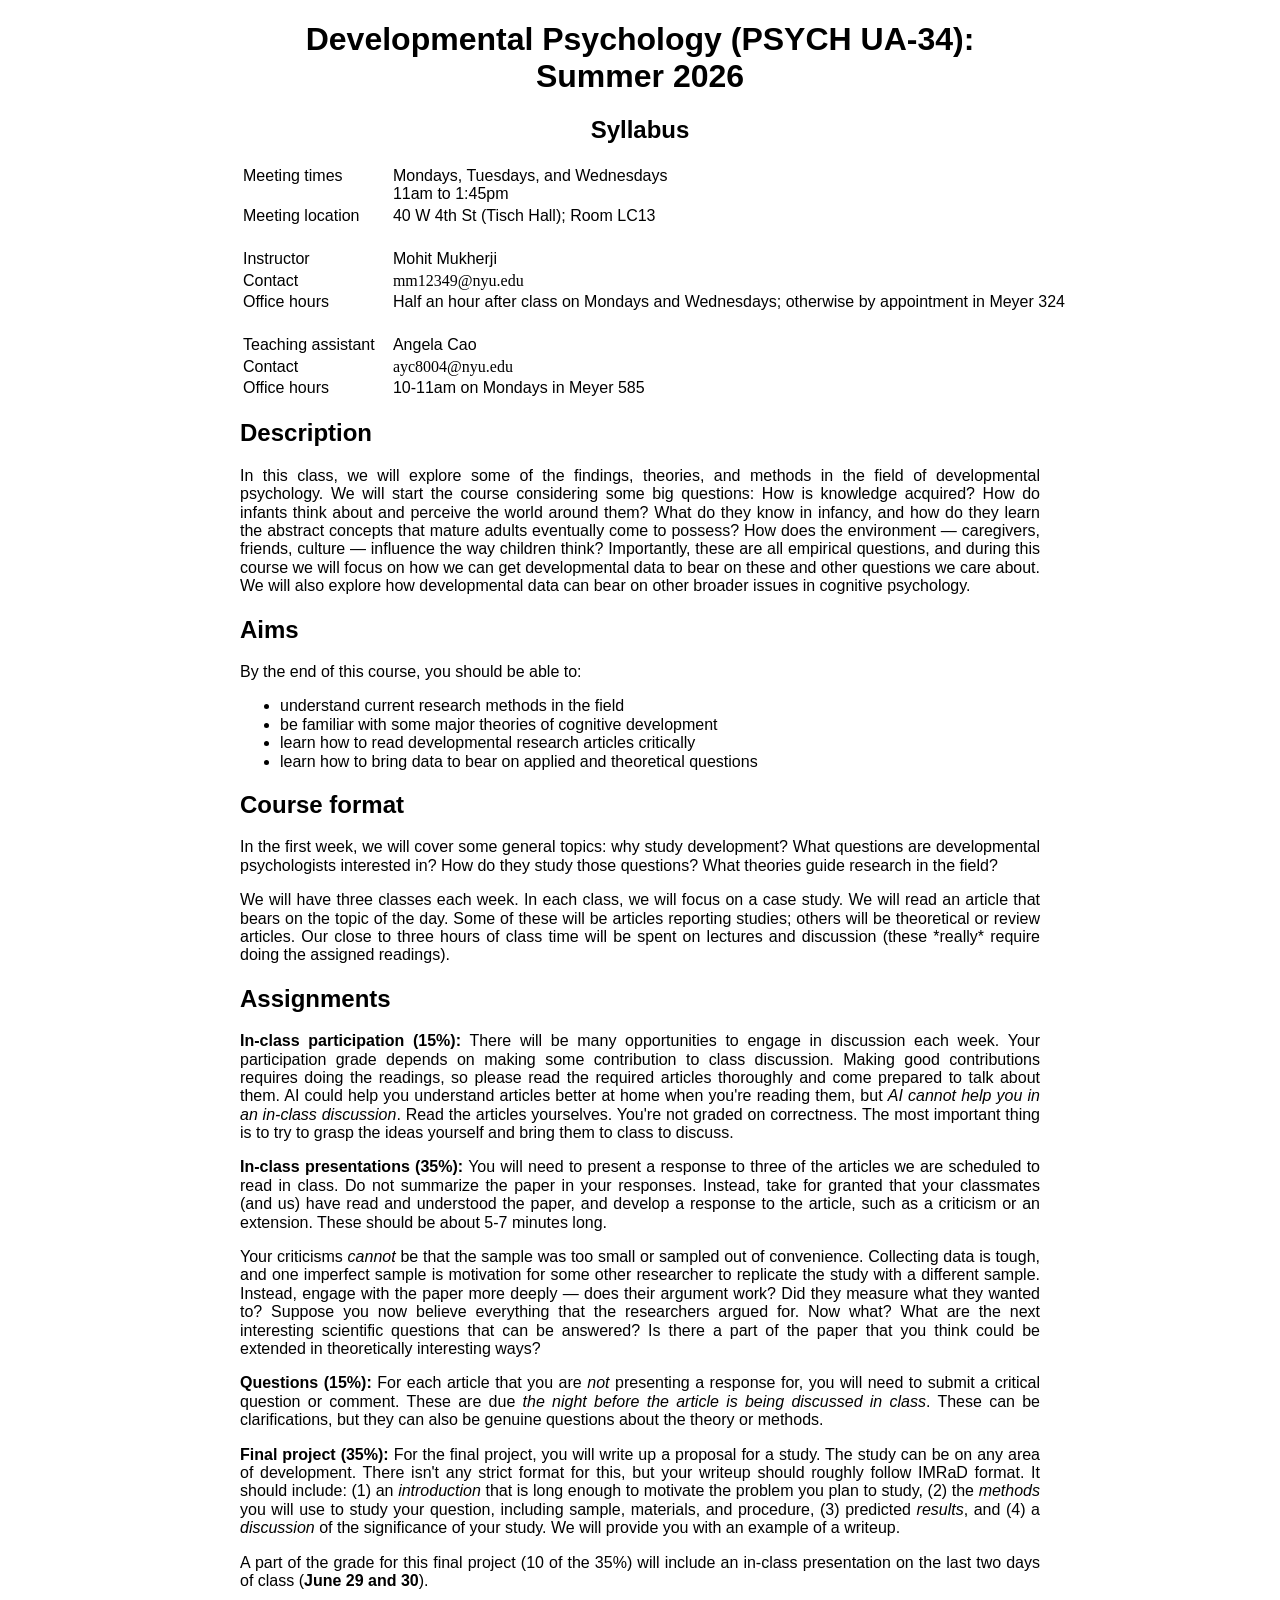
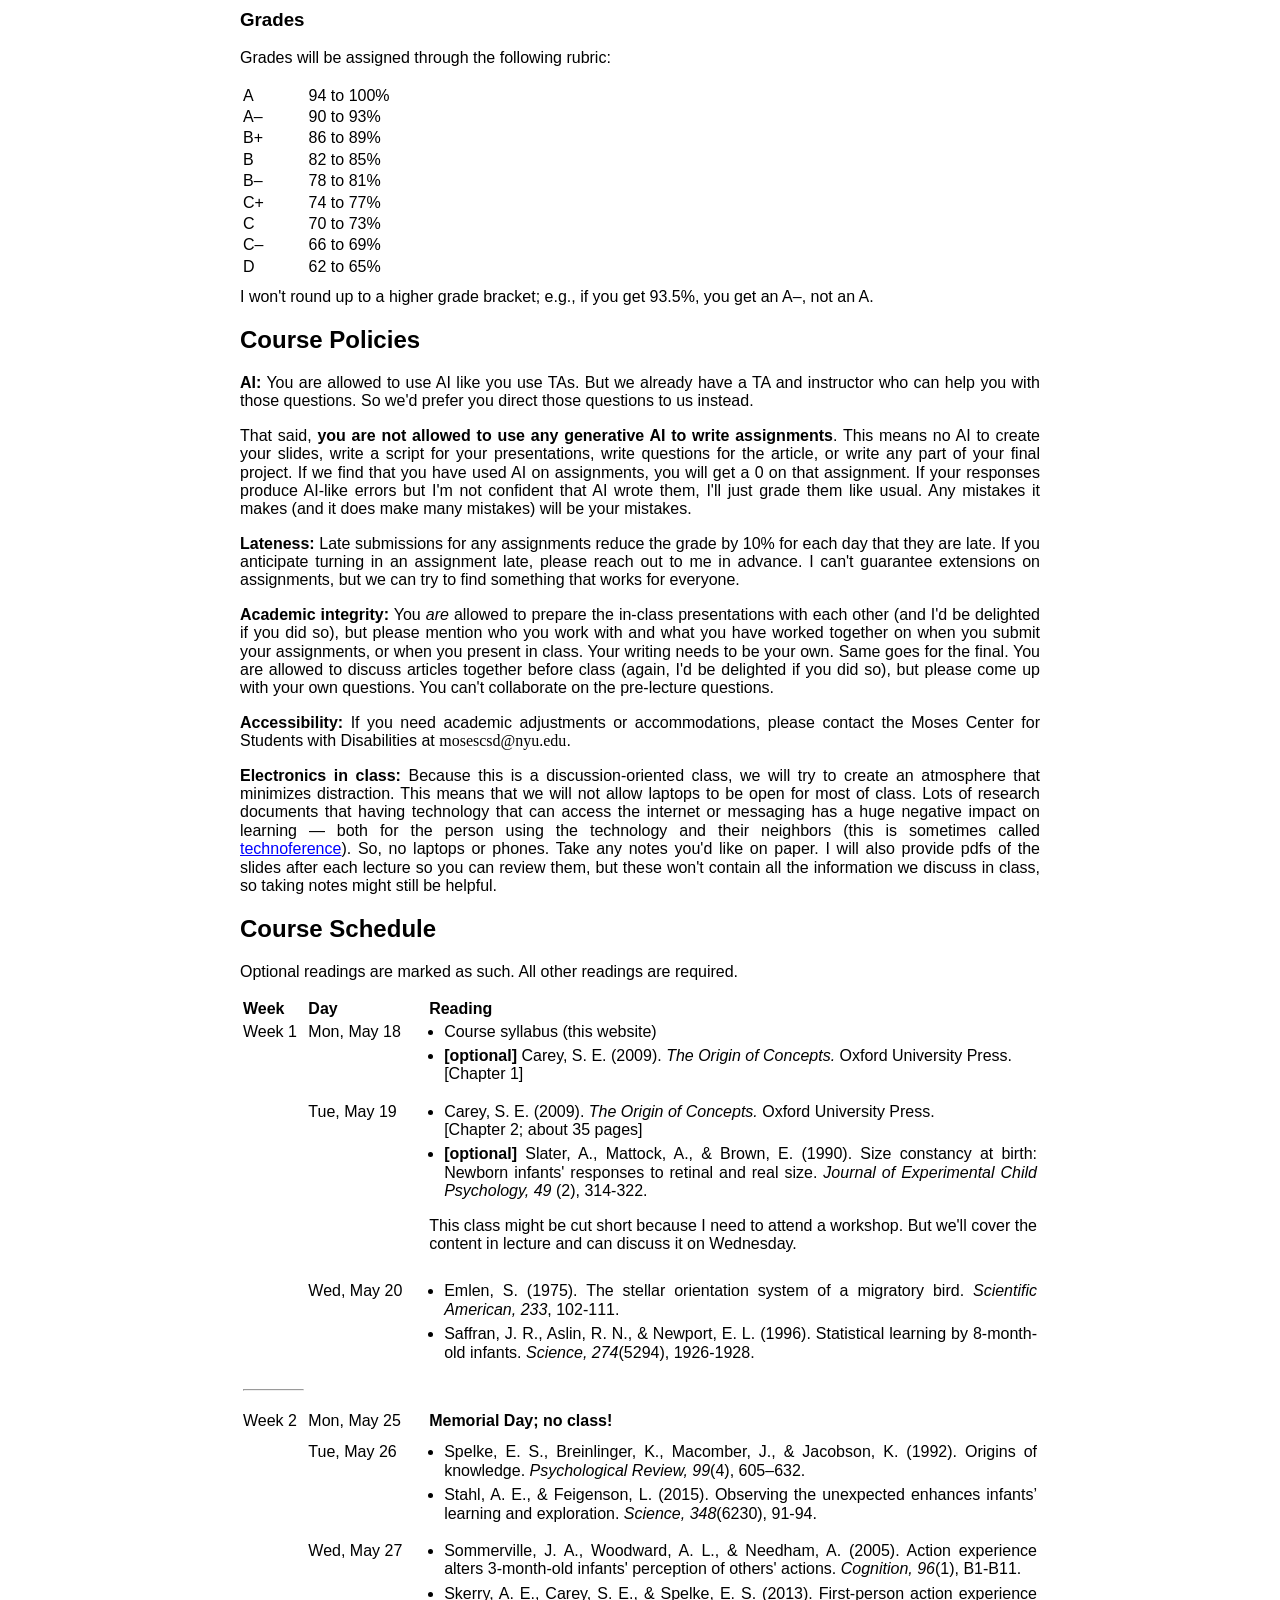
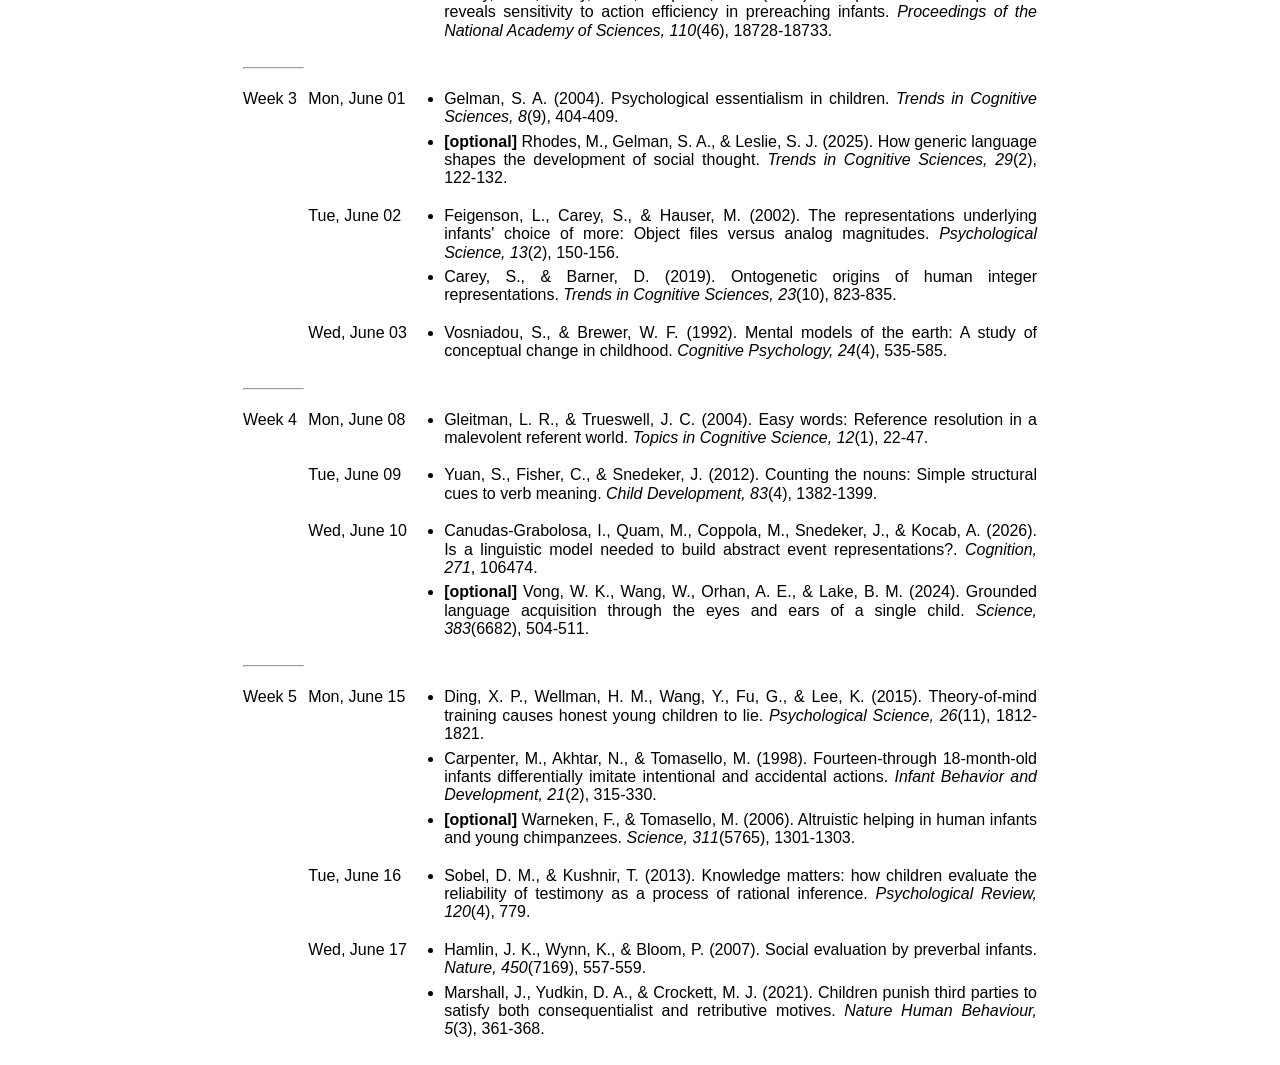
==== index.html @ feced5ad "updated schedule" ====
<!DOCTYPE html>

<html>

<head>
	<meta charset="utf-8">
	<meta name="viewport" content="width=device width, initial-scale=1.0">
    <title>Dev Psych, Summer 2026</title>
    <!-- <meta name="viewport" content="width=device-width, initial-scale=1"> -->
    <link rel="stylesheet" href="site.css">
</head>


<body>

  
  
  <div class="container">

    <h1 align="center">Developmental Psychology (PSYCH UA-34):<br>Summer 2026</h1>
    <h2 align="center">Syllabus</h2>


     <table class="table-tight" width="900px">
      <tbody>
	<tr>
	  <td>Meeting times</td>
	  <td>Mondays, Tuesdays, and Wednesdays<br>11am to 1:45pm
	</tr>
	<tr>
	  <td>Meeting location</td>
	  <td>40 W 4th St (Tisch Hall); Room LC13</td>
	</tr>
	<tr class = "blank_row">
		<td colspan="2"></td> 
	</tr>
	<tr>
	  <td>Instructor</td>
	  <td>Mohit Mukherji</td>
	</tr>
	<tr>
	  <td>Contact</td>
	  <td><code>mm12349@nyu.edu</code></td>
	</tr>
	<tr>
	  <td>Office hours</td>
	  <td>Half an hour after class on Mondays and Wednesdays; otherwise by appointment in Meyer 324</td>
	</tr>
	<tr class = "blank_row">
		<td colspan="2"></td> 
	</tr>
	<tr>
	  <td>Teaching assistant</td>
	  <td>Angela Cao</td> <!-- XX -->
	</tr>
	<tr>
	  <td>Contact</td>
	  <td><code>ayc8004@nyu.edu</code></td> <!-- XX -->
	</tr>
	<tr>
	  <td>Office hours</td>
	  <td>10-11am on Mondays in Meyer 585</td>
	</tr>
      </tbody>
    </table>

    <h2>Description</h2>
    <p>
      In this class, we will explore some of the findings, theories, 
	  and methods in the field of developmental psychology.
      We will start the course considering some big questions: 
      How is knowledge acquired?
      How do infants think about and perceive the world around them?
      What do they know in infancy, and how do they learn the abstract concepts that
      mature adults eventually come to possess?
      How does the environment — caregivers, friends, culture — influence the way children think?
      Importantly, these are all empirical questions, and during this course
      we will focus on how we can get developmental data to bear on these and other questions we care about.
      We will also explore how developmental data can bear on other broader issues in cognitive psychology.
    </p>

    <h2>Aims</h2>
    By the end of this course, you should be able to:
    <ul class="padded-list">
      <li>understand current research methods in the field</li>
      <li>be familiar with some major theories of cognitive development</li>
      <li>learn how to read developmental research articles critically</li>
      <li>learn how to bring data to bear on applied and theoretical questions</li>
    </ul>


    <h2>Course format</h2>
    <p>
      In the first week, we will cover some general topics: why study development?
      What questions are developmental psychologists interested in?
      How do they study those questions?
      What theories guide research in the field?
    </p>
    <p>
      We will have three classes each week.
      In each class, we will focus on a case study.
      We will read an article that bears on the topic of the day.
      Some of these will be articles reporting studies; others will be theoretical or review articles.
      Our close to three hours of class time will be spent on lectures and discussion
      (these *really* require doing the assigned readings).
    </p>


    <h2>Assignments</h2>
    <p>
      <b>In-class participation (15%):</b>
      There will be many opportunities to engage in discussion each week.
      Your participation grade depends on making some contribution to class discussion.
      Making good contributions requires doing the readings, so please read the required articles 
	  thoroughly and come prepared to talk about them.
	  AI could help you understand articles better at home when you're reading them, but
      <i>AI cannot help you in an in-class discussion</i>.
      Read the articles yourselves.
      You're not graded on correctness.
      The most important thing is to try to grasp the ideas yourself and bring them to class to discuss.
    </p>

    <p>
      <b>In-class presentations (35%):</b>
      You will need to present a response to three of the articles we are scheduled to read in class.
      Do not summarize the paper in your responses.
	  Instead, take for granted that your classmates (and us) have read and understood the paper,
	  and develop a response to the article, such as a criticism or an extension.
      These should be about 5-7 minutes long. 
    </p>

    <p>
      Your criticisms <i>cannot</i> be that the sample was too small or sampled out of convenience.
      Collecting data is tough, and one imperfect sample is motivation for some other researcher to
      replicate the study with a different sample.
      Instead, engage with the paper more deeply — does their argument work?
      Did they measure what they wanted to?
      Suppose you now believe everything that the researchers argued for.
      Now what?
      What are the next interesting scientific questions that can be answered?
      Is there a part of the paper that you think could be extended in theoretically interesting ways?
    </p>
    <!-- <p>
        A link to a grading rubric for in-class presentations is <a href="./pages/response_rubric.html">here</a>.
    </p> -->

    <p>
      <b>Questions (15%):</b>
      For each article that you are <i>not</i> presenting a response for,
      you will need to submit a critical question or comment.
      These are due <i>the night before the article is being discussed in class</i>.
      These can be clarifications, but they can also be genuine questions about the
      theory or methods.  
    </p>

    <p>
      <b>Final project (35%):</b>
      For the final project, you will write up a proposal for a study.
      The study can be on any area of development.
      There isn't any strict format for this, but your writeup should roughly follow IMRaD format.
      It should include: (1) an <i>introduction</i> that is long enough to motivate the problem 
	  you plan to study, (2) the <i>methods</i> you will use to study your question, including sample,
	  materials, and procedure, (3) predicted <i>results</i>, and (4) a <i>discussion</i> of the 
	  significance of your study. We will provide you with an example of a writeup.
    </p>

    <p>
      A part of the grade for this final project (10 of the 35%) will include 
	  an in-class presentation on the last two days of class (<b>June 29 and 30</b>).
    </p>
    
    

    <h3>Grades</h3>
    <p>
      Grades will be assigned through the following rubric:
    </p>

    <table class="table-tight" width="300px">
      <tr>
	<td>A</td>
	<td>94 to 100%</td>
      </tr>
      <tr>
	<td>A–</td>
	<td>90 to 93%</td>
      </tr>
      <tr>
	<td>B+</td>
	<td>86 to 89%</td>
      </tr>
      <tr>
	<td>B</td>
	<td>82 to 85%</td>
      </tr>
      <tr>
	<td>B–</td>
	<td>78 to 81%</td>
      </tr>
      <tr>
	<td>C+</td>
	<td>74 to 77%</td>
      </tr>
      <tr>
	<td>C</td>
	<td>70 to 73%</td>
      </tr>
      <tr>
	<td>C–</td>
	<td>66 to 69%</td>
      </tr>
	  <tr>
		  <td>D</td>
		  <td>62 to 65%</td>
	  </tr>
    </table>

    <p>
      I won't round up to a higher grade bracket;
	  e.g., if you get 93.5%, you get an A–, not an A.
    </p>


    <h2>Course Policies</h2>

    <p>
      <b>AI:</b>
	  You are allowed to use AI like you use TAs.
	  But we already have a TA and instructor who can help you with those questions. 
	  So we'd prefer you direct those questions to us instead.
    </p>
    </p>
	  That said, <b>you are not allowed to use any generative AI to write assignments</b>.
	  This means no AI to create your slides, write a script for your presentations,
	  write questions for the article, or write any part of your final project.
      If we find that you have used AI on assignments, you will get a 0 on that assignment.
      If your responses produce AI-like errors but I'm not confident that AI wrote them, 
	  I'll just grade them like usual.
      Any mistakes it makes (and it does make many mistakes) will be your mistakes.
    </p>

	<p>
      <b>Lateness:</b>
      Late submissions for any assignments reduce the grade by 10% for each day that they are late.
      If you anticipate turning in an assignment late, please reach out to me in advance.
      I can't guarantee extensions on assignments,
      but we can try to find something that works for everyone.
    </p>

    <p>
      <b>Academic integrity:</b>
      You <i>are</i> allowed to prepare the in-class presentations with each other 
	  (and I'd be delighted if you did so), but please mention who you work with 
	  and what you have worked together on when you submit your assignments, 
	  or when you present in class.
      Your writing needs to be your own. 
	  Same goes for the final.
      You are allowed to discuss articles together before class 
	  (again, I'd be delighted if you did so), but please come up with your own questions.
      You can't collaborate on the pre-lecture questions.
    </p>

    <p>
      <b>Accessibility:</b>
      If you need academic adjustments or accommodations, 
	  please contact the Moses Center for Students with Disabilities at <code>mosescsd@nyu.edu</code>.
    </p>     

    <p>
    <b>Electronics in class:</b>
    <!-- XX: change -->
    Because this is a discussion-oriented class, we will try to create an 
	atmosphere that minimizes distraction.
    This means that we will not allow laptops to be open for most of class.
    Lots of research documents that having technology that can access the internet or 
	messaging has a huge negative impact on learning — both for the person using the technology
	and their neighbors 
	(this is sometimes called <a href="./pages/technoference.html">technoference</a>).
    So, no laptops or phones.
    Take any notes you'd like on paper.
    I will also provide pdfs of the slides after each lecture so you can review them, 
	but these won't contain all the information we discuss in class,
	so taking notes might still be helpful.
    </p>
   


	<h2>Course Schedule</h2>    

    <p>
    Optional readings are marked as such.
    All other readings are required.
    </p>

    <table class="table-padded" width="100%">
        <tr>
            <th width="8%">
                Week
            </th>
            <th width="15%">
                Day
            </th>
            <th>
                Reading
            </th>
        </tr>

        <!-- <tr> -->
        <!--     <td><hr></td> -->
        <!-- </tr> -->

        <tr>
            <td>
                Week 1
            </td>
            <td>
                Mon, May 18
            </td>
            <td>
            <ul>
                <li>
                    Course syllabus (this website)
                </li>
                <li>
                    <b>[optional]</b> Carey, S. E. (2009).
                    <i>The Origin of Concepts.</i>
                    Oxford University Press.<br>
                    [Chapter 1]
                </li>
            </ul>
            </td>
        </tr>

        <!--  Tue May 19 --> 
        <tr>
            <td>
            </td>
            <td>
                Tue, May 19
            </td>
            <td>
                <ul>
                    <li>
                        Carey, S. E. (2009).
                        <i>The Origin of Concepts.</i>
                        Oxford University Press.<br>
                        [Chapter 2; about 35 pages] 
                    </li>
                    <li>
                        <b>[optional]</b> Slater, A., Mattock, A., &amp; Brown, E. (1990).
                        Size constancy at birth: Newborn infants' responses to
                        retinal and real size.
                        <i>Journal of Experimental Child Psychology, 49</i>
                        (2), 314-322.
                    </li>
                </ul>

                <p>
                This class might be cut short because I need
                to attend a workshop. But we'll cover the content
                in lecture and can discuss it on Wednesday.
                </p>

            </td>
        </tr>

        <!-- Wed May 20 -->
        <tr>
            <td>
            </td>
            <td>
                Wed, May 20
            </td>
            <td>
                <ul>
                    <li>
                        Emlen, S. (1975). 
			            The stellar orientation system of a migratory bird. 
			            <i>Scientific American, 233</i>, 102-111.
                    </li>
                    <li>
                        Saffran, J. R., Aslin, R. N., &amp; Newport, E. L. (1996). 
			            Statistical learning by 8-month-old infants. 
			            <i>Science, 274</i>(5294), 1926-1928.
                    </li>
                </ul>
            </td>
        </tr>

        <tr>
            <td><hr></td>
        </tr>

        <!-- Week 2 -->
        <!-- Mon May 25-->
        <tr>
            <td>
                Week 2
            </td>
            <td>
                Mon, May 25
            </td>
            <td>
                <b>Memorial Day; no class!</b>
            </td>
        </tr>

        <!-- Tue May 26-->
        <tr>
            <td>
            </td>
            <td>
                Tue, May 26
            </td>
            <td>
                <ul>
                    <li>
                        Spelke, E. S., Breinlinger, K., Macomber, J., &amp; Jacobson, K. (1992). 
                        Origins of knowledge. 
                        <i>Psychological Review, 99</i>(4), 605–632.
                    </li>
                    <li>
		            	Stahl, A. E., &amp; Feigenson, L. (2015). 
		            	Observing the unexpected enhances infants’ learning and exploration.
		            	<i>Science, 348</i>(6230), 91-94.
                    </li>
                </ul>
            </td>
        </tr>

        <!-- Wed May 27-->
        <tr>
            <td>
            </td>
            <td>
                Wed, May 27
            </td>
            <td>
                <ul>
                    <li>
                        Sommerville, J. A., Woodward, A. L., &amp; Needham, A. (2005). 
			            Action experience alters 3-month-old infants' perception 
                        of others' actions.
			            <i>Cognition, 96</i>(1), B1-B11.
                    </li>
                    <li>
                        Skerry, A. E., Carey, S. E., &amp; Spelke, E. S. (2013). 
			            First-person action experience reveals sensitivity to action efficiency
                        in prereaching infants.
			            <i>Proceedings of the National Academy of Sciences, 110</i>(46), 
                        18728-18733.
                    </li>
                </ul>
            </td>
        </tr>

        <tr>
            <td><hr></td>
        </tr>

        <!--  Week 3 -->
        <!-- Mon Jun 01 -->
        <tr>
            <td>
                Week 3
            </td>
            <td>
                Mon, June 01
            </td>
            <td>
                <ul>
                    <li>Gelman, S. A. (2004). 
                Psychological essentialism in children.
                <i>Trends in Cognitive Sciences, 8</i>(9), 404-409.</li>
                    <li> 
                        <b>[optional]</b> Rhodes, M., Gelman, S. A., &amp; Leslie, S. J. (2025).
                        How generic language shapes the development of social thought.
                        <i>Trends in Cognitive Sciences, 29</i>(2), 122-132.
                    </li>
                </ul>

            </td>
        </tr>

        <!-- Tue Jun 02 -->
        <tr>
            <td></td>
            <td>
                Tue, June 02
            </td>
            <td>
                <ul>
                    <li>
                        Feigenson, L., Carey, S., &amp; Hauser, M. (2002). 
                        The representations underlying infants' choice of more: 
                        Object files versus analog magnitudes.
                        <i>Psychological Science, 13</i>(2), 150-156.
                    </li>
                    <li>
                        Carey, S., &amp; Barner, D. (2019).
                        Ontogenetic origins of human integer representations.
                        <i>Trends in Cognitive Sciences, 23</i>(10), 823-835.
                    </li>
                </ul>
            </td>
        </tr>
        
        <!-- Wed Jun 03 -->
        <tr>
            <td></td>
            <td>
                Wed, June 03
            </td>
            <td>
                <ul>
                    <li>
                        Vosniadou, S., &amp; Brewer, W. F. (1992).
                        Mental models of the earth: A study of conceptual change in childhood.
                        <i>Cognitive Psychology, 24</i>(4), 535-585.
                    </li>
                </ul>
            </td>

        </tr>

        <tr>
            <td><hr></td>
        </tr>
         <!--  Week 4 -->
        <!-- Mon Jun 08 -->
        <tr>
            <td>
                Week 4
            </td>
            <td>
                Mon, June 08
            </td>
            <td>
                <ul>
                    <li>Gleitman, L. R., & Trueswell, J. C. (2004). 
                Easy words: Reference resolution in a malevolent referent world.
                <!-- 12(1), 22-47. -->
                <i>Topics in Cognitive Science, 12</i>(1), 22-47.</li>
                </ul>

            </td>
        </tr>

        <!-- Tue Jun 09 -->
        <tr>
            <td></td>
            <td>
                Tue, June 09
            </td>
            <td>
                <ul>
                    <li>
                        Yuan, S., Fisher, C., & Snedeker, J. (2012). 
                        Counting the nouns: Simple structural cues to verb meaning. 
                        <i>Child Development, 83</i>(4), 1382-1399.
                    </li>
                </ul>
            </td>
        </tr>
        
        <!-- Wed Jun 10 -->
        <tr>
            <td></td>
            <td>
                Wed, June 10
            </td>
            <td>
                <ul>
                    <li>
                        Canudas-Grabolosa, I., Quam, M., Coppola, M., Snedeker, J., & Kocab, A. (2026). 
                        Is a linguistic model needed to build abstract event representations?. 
                        <i>Cognition, 271</i>, 106474.
                    </li>
                    <li>
                        <b>[optional]</b> Vong, W. K., Wang, W., Orhan, A. E., & Lake, B. M. (2024). 
                        Grounded language acquisition through the eyes and ears of a single child. 
                        <i>Science, 383</i>(6682), 504-511.
                    </li>
                </ul>
            </td>

        </tr>

        <tr>
            <td><hr></td>
        </tr>
         <!--  Week 5 -->
        <!-- Mon Jun 15 -->
        <tr>
            <td>
                Week 5
            </td>
            <td>
                Mon, June 15
            </td>
            <td>
                <ul>
                    <li>
                        Ding, X. P., Wellman, H. M., Wang, Y., Fu, G., & Lee, K. (2015). 
                        Theory-of-mind training causes honest young children to lie. 
                        <i>Psychological Science, 26</i>(11), 1812-1821.
                    </li>
                    <li>
                        Carpenter, M., Akhtar, N., & Tomasello, M. (1998). 
                        Fourteen-through 18-month-old infants differentially imitate intentional and accidental actions. 
                        <i>Infant Behavior and Development, 21</i>(2), 315-330.
                    </li>
                    <li>
                        <b>[optional]</b> Warneken, F., & Tomasello, M. (2006). 
                        Altruistic helping in human infants and young chimpanzees. 
                        <i>Science, 311</i>(5765), 1301-1303.
                    </li>
                </ul>

            </td>
        </tr>

        <!-- Tue Jun 16 -->
        <tr>
            <td></td>
            <td>
                Tue, June 16
            </td>
            <td>
                <ul>
                    <li>
                        Sobel, D. M., & Kushnir, T. (2013).
                        Knowledge matters: how children evaluate the reliability of testimony as a process of rational inference. 
                        <i>Psychological Review, 120</i>(4), 779.
                    </li>
                    <!-- <li>
                        Hermann et al. 2007 
                    </li> -->
                </ul>
            </td>
        </tr>
        
        <!-- Wed Jun 17 -->
        <tr>
            <td></td>
            <td>
                Wed, June 17
            </td>
            <td>
                <ul>
                    <li>
                        Hamlin, J. K., Wynn, K., & Bloom, P. (2007). 
                        Social evaluation by preverbal infants. 
                        <i>Nature, 450</i>(7169), 557-559.
                    </li>
                    <li>
                        Marshall, J., Yudkin, D. A., & Crockett, M. J. (2021). 
                        Children punish third parties to satisfy both consequentialist and retributive motives. 
                        <i>Nature Human Behaviour, 5</i>(3), 361-368.
                    </li>
                </ul>
            </td>

        </tr>


    </table>

  </div>

</body>

</html>
---- site.css ----
p {
    margin-top: 10px;
    margin-bottom: 16px;
}

a {
    color: blue;
    visited: blue
}


h1, h2, h3, h4 {
  color: black;
}


.container {
	align: center;
	width: 800px;
	margin: 0 auto;
	font-family:Helvetica, sans-serif;
	font-size: 12pt;
	line-height: 1.15;
	text-align: justify
}


code {
    /* font-size: 14px; */
    font-family: Menlo; Cascadia Code
	       
}


.blank_row {
    height: 20px !important; 
    background-color: #FFFFFF;
}

.table-padded td {
	vertical-align: top;
    padding-bottom: 10px
}

.table-tight td{
    vertical-align: top;
    padding-bottom: 0px
}

ul {
    margin: 0px;
    padding-left: 15px;
}

li {
    padding-bottom: 6px;
}
.padded-list {
    margin-top: 16px;
    padding-left: 40px;
    padding-bottom: 0px;
}

.padded-list li {
    padding-bottom: 0px;
}

pre {
  #display: block;
  padding: 9.5px;
  margin: 5px 0 10px;
  font-size: 14px;
  line-height: 1.2;
  color: #111;
  word-break: break-all;
  word-wrap: break-word;
  background-color: #fffcfb;
  border: 1px solid #ccc;
  border-radius: 4px;
}
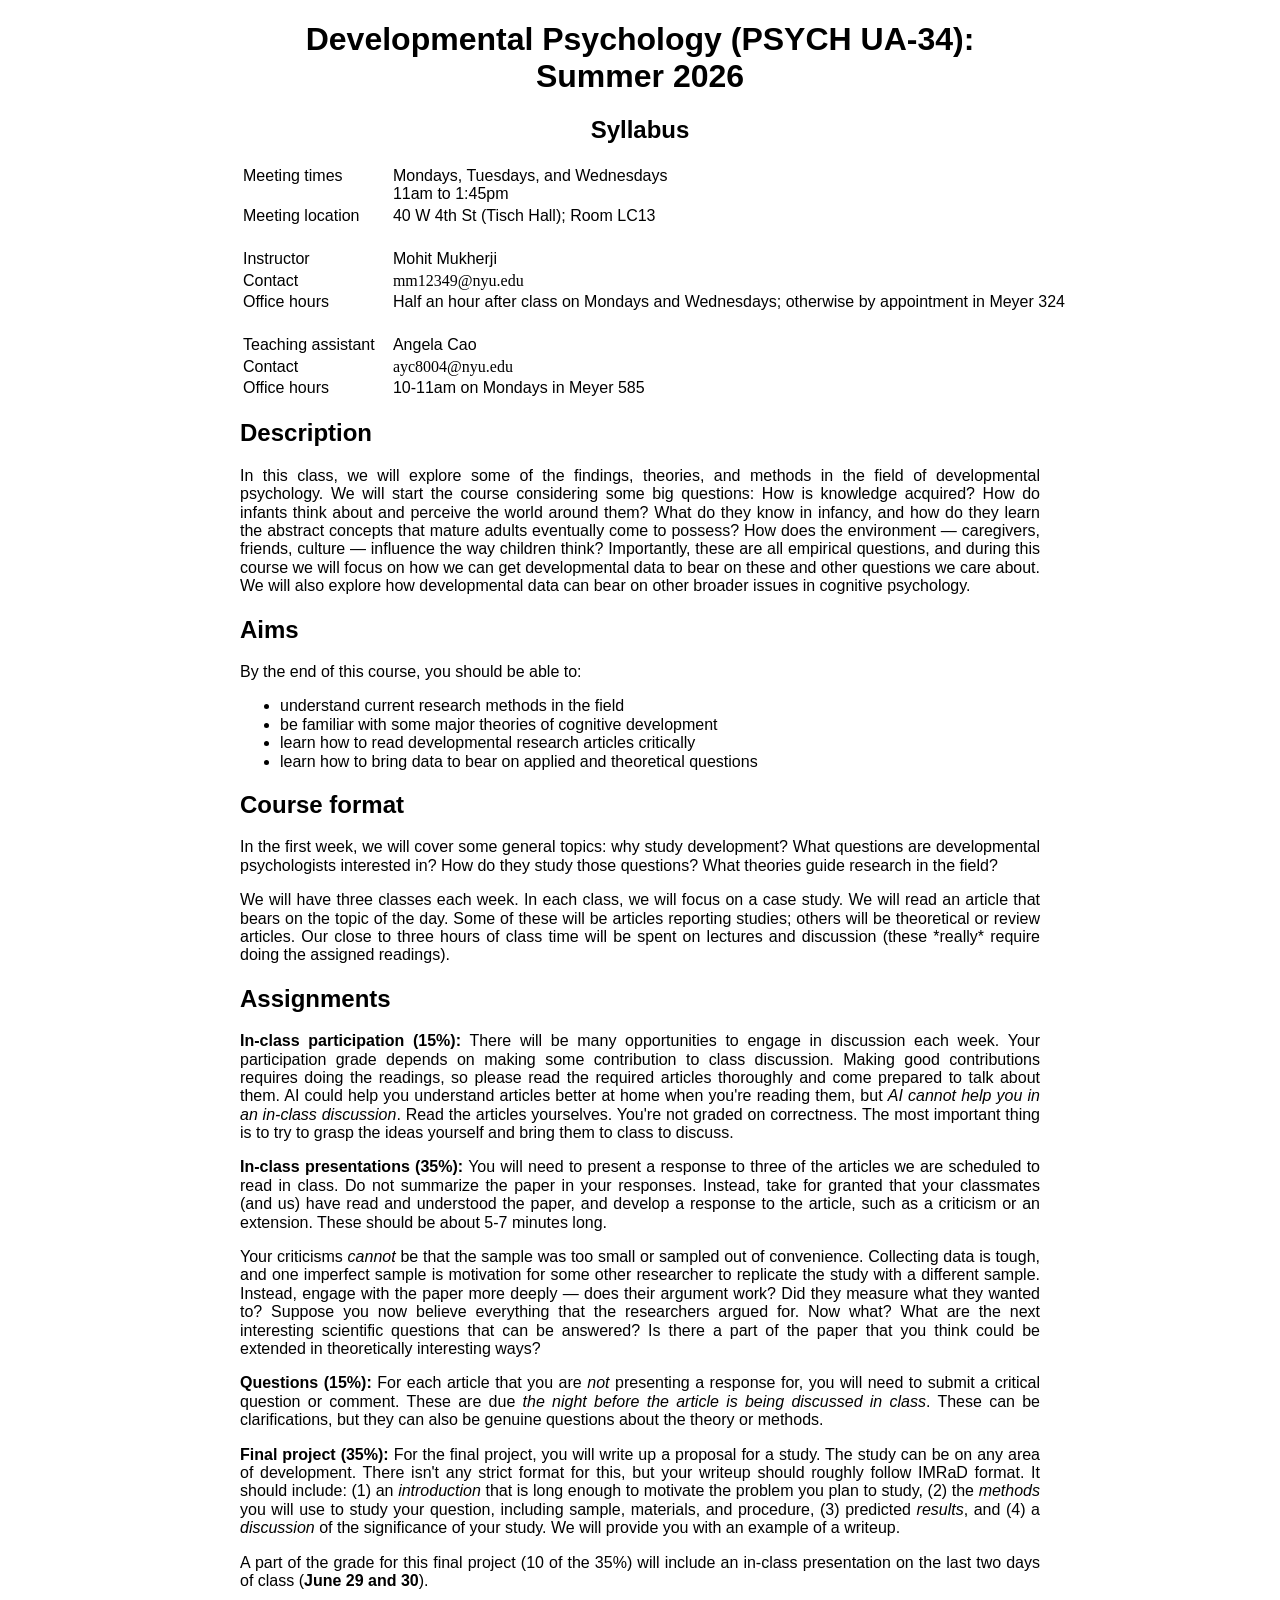
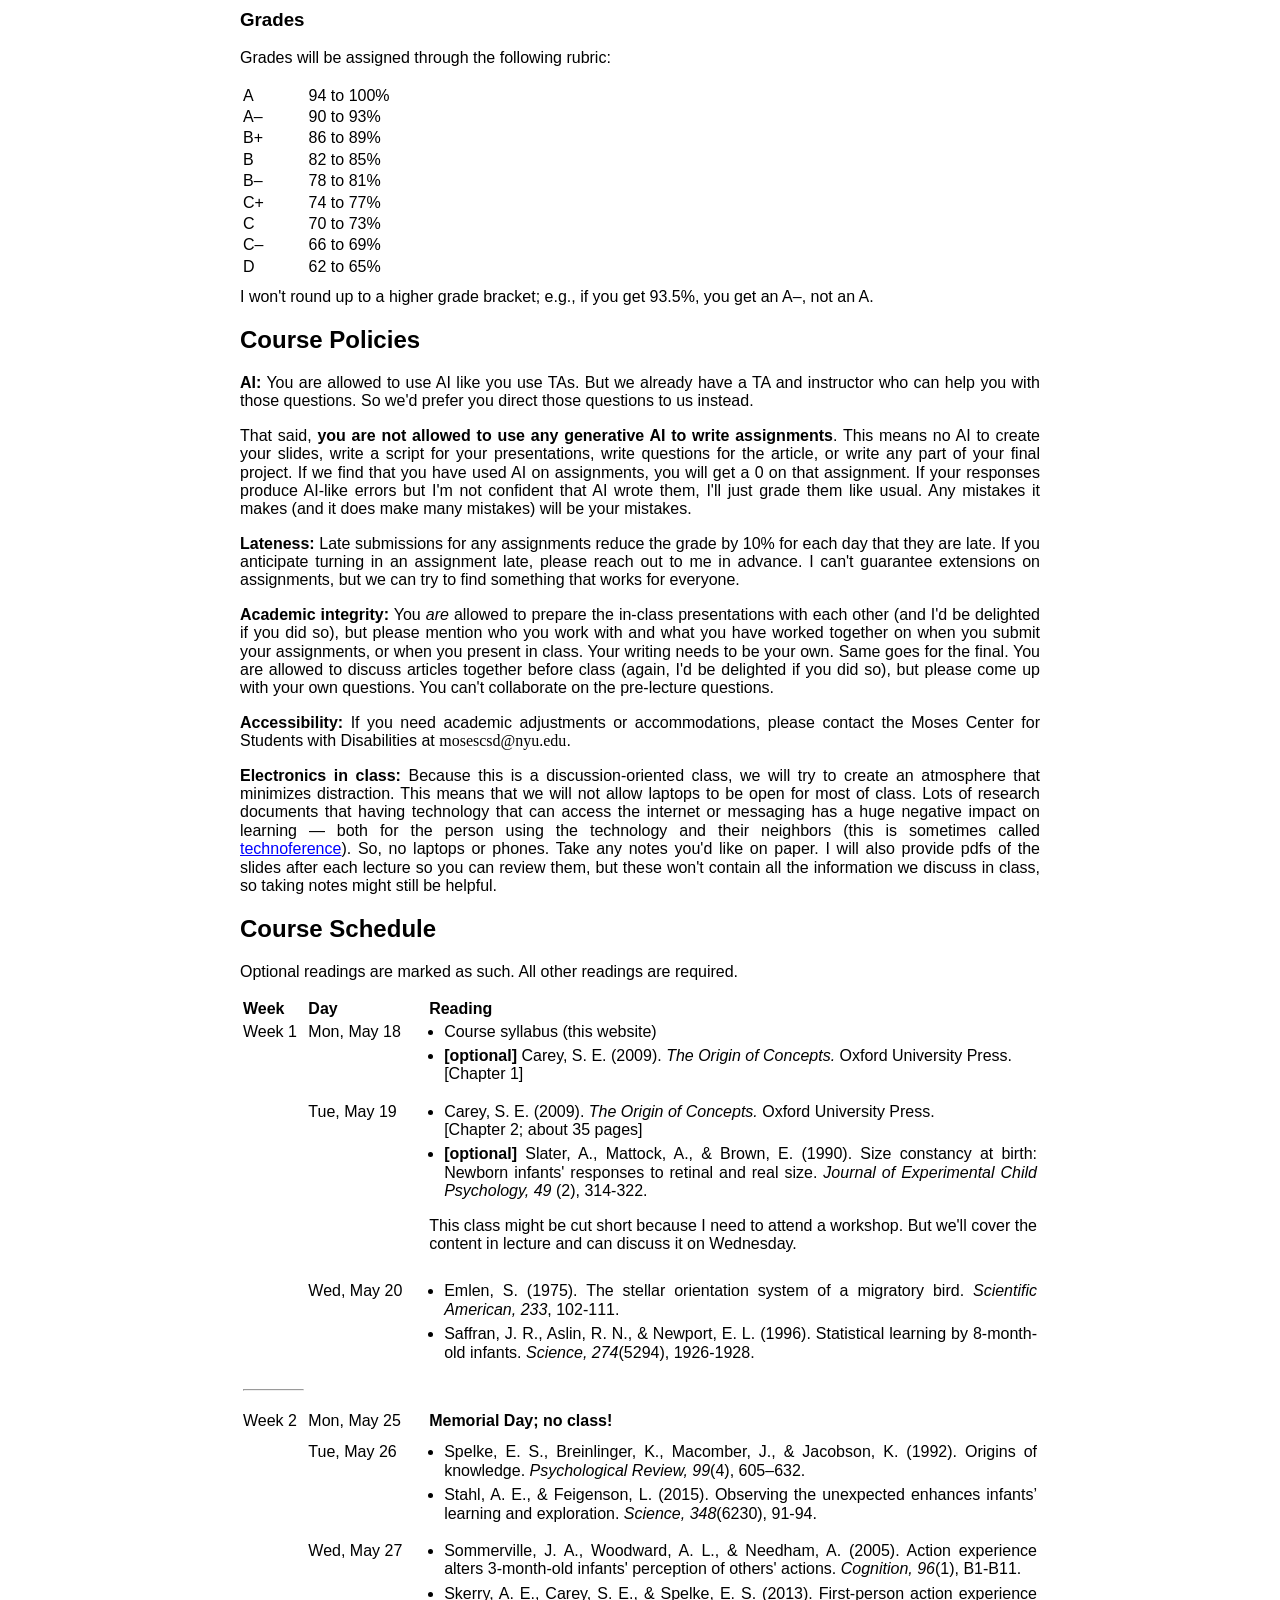
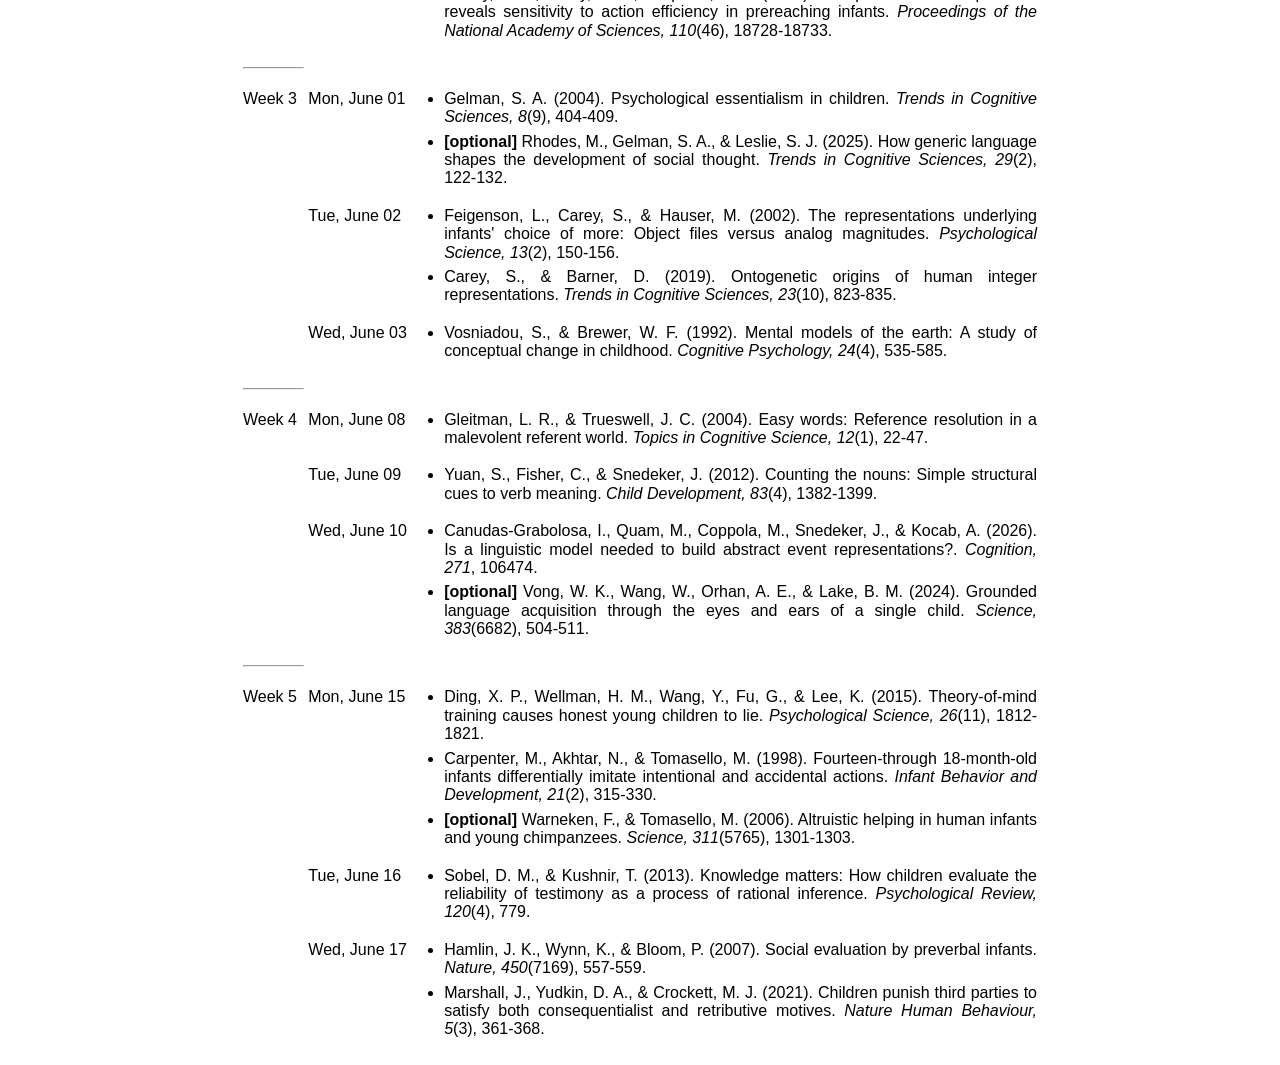
==== commit e0b889d2: "updated schedule" ====
--- a/index.html
+++ b/index.html
@@ -630,7 +630,7 @@
                 <ul>
                     <li>
                         Sobel, D. M., & Kushnir, T. (2013).
-                        Knowledge matters: how children evaluate the reliability of testimony as a process of rational inference. 
+                        Knowledge matters: How children evaluate the reliability of testimony as a process of rational inference. 
                         <i>Psychological Review, 120</i>(4), 779.
                     </li>
                     <!-- <li>
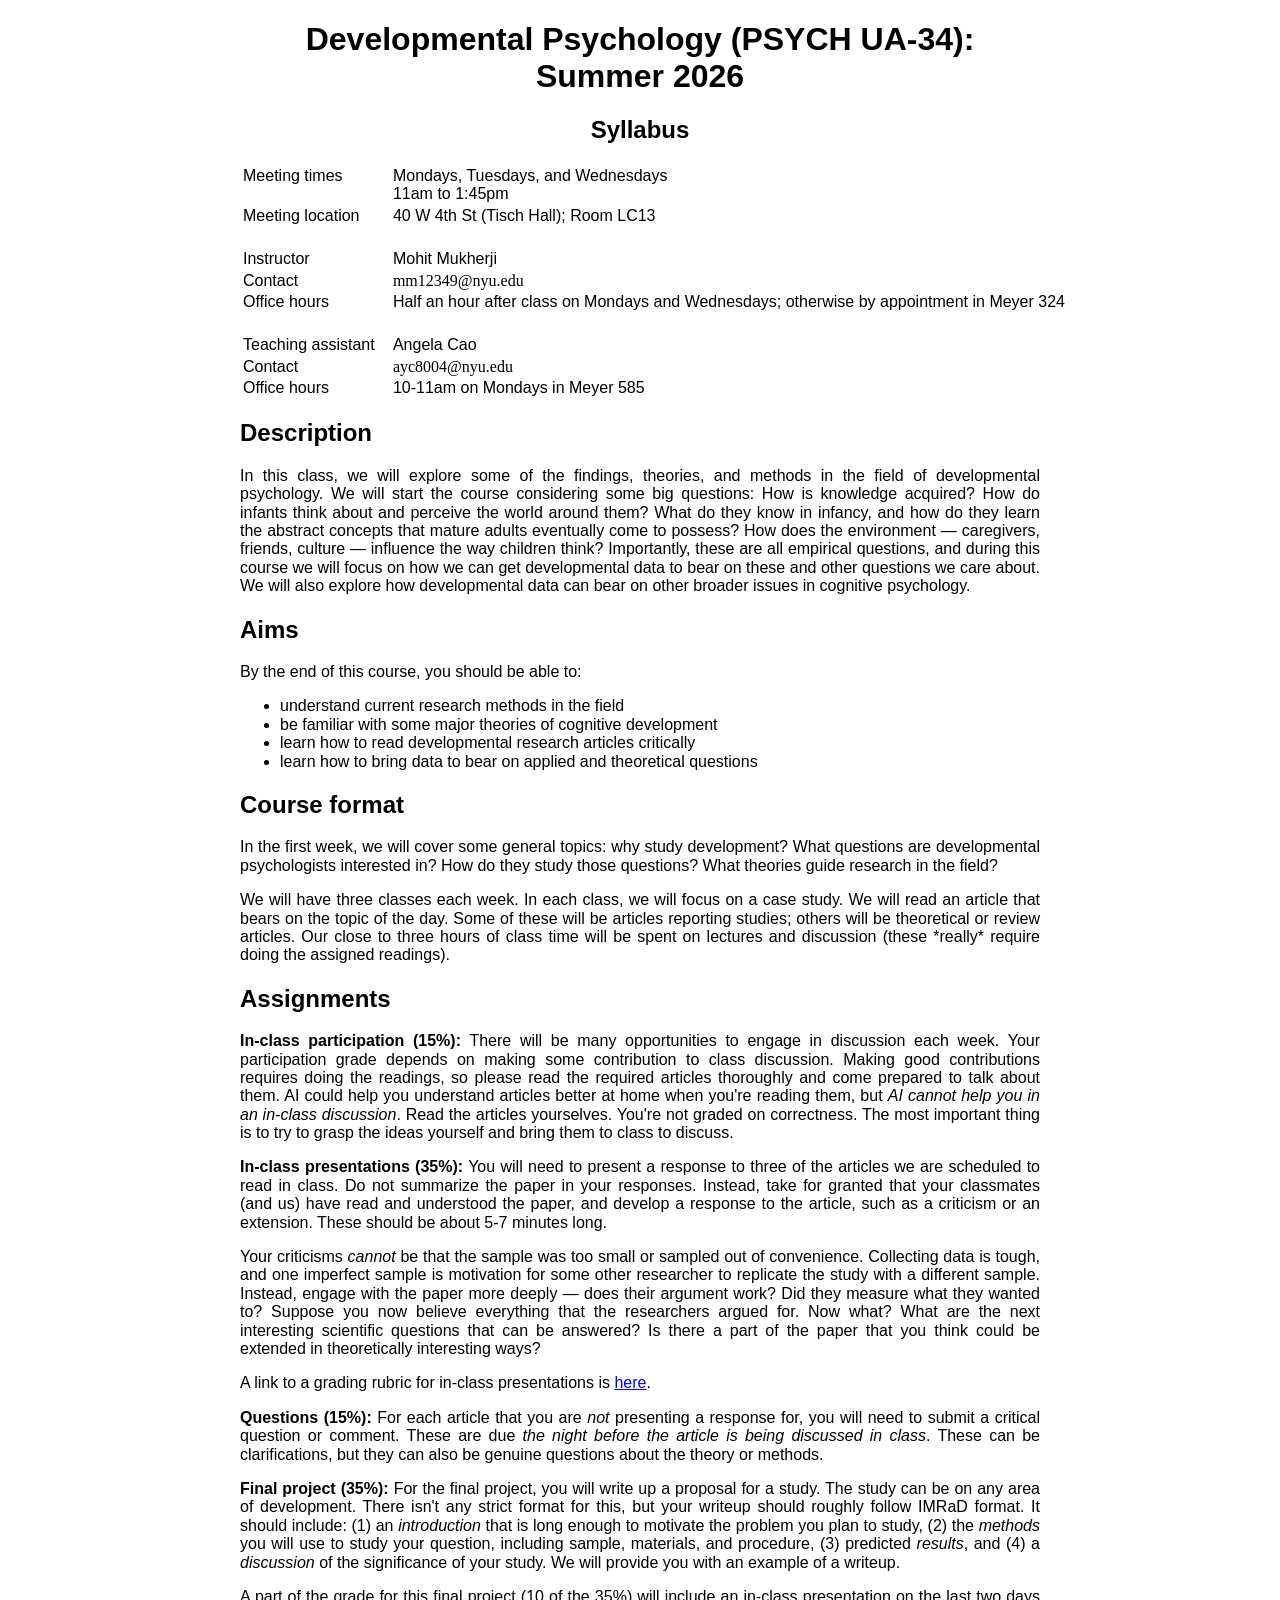
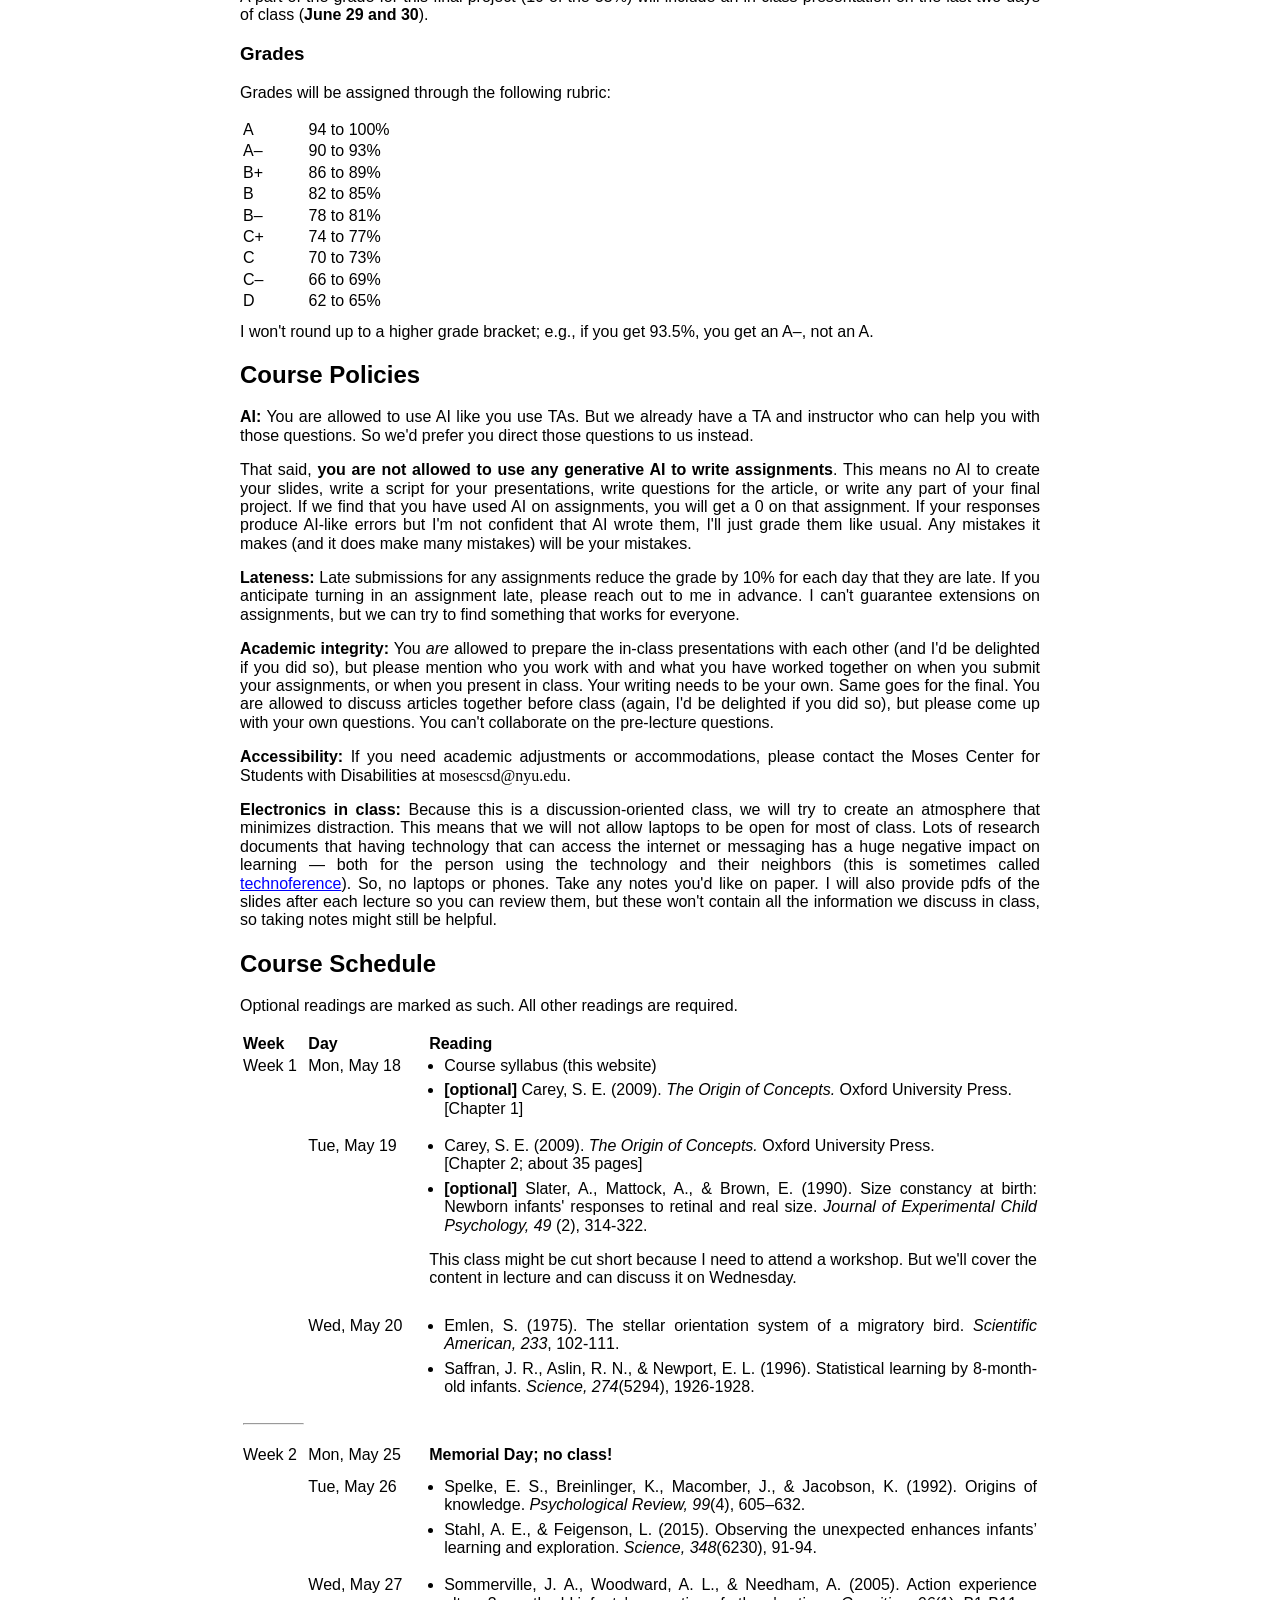
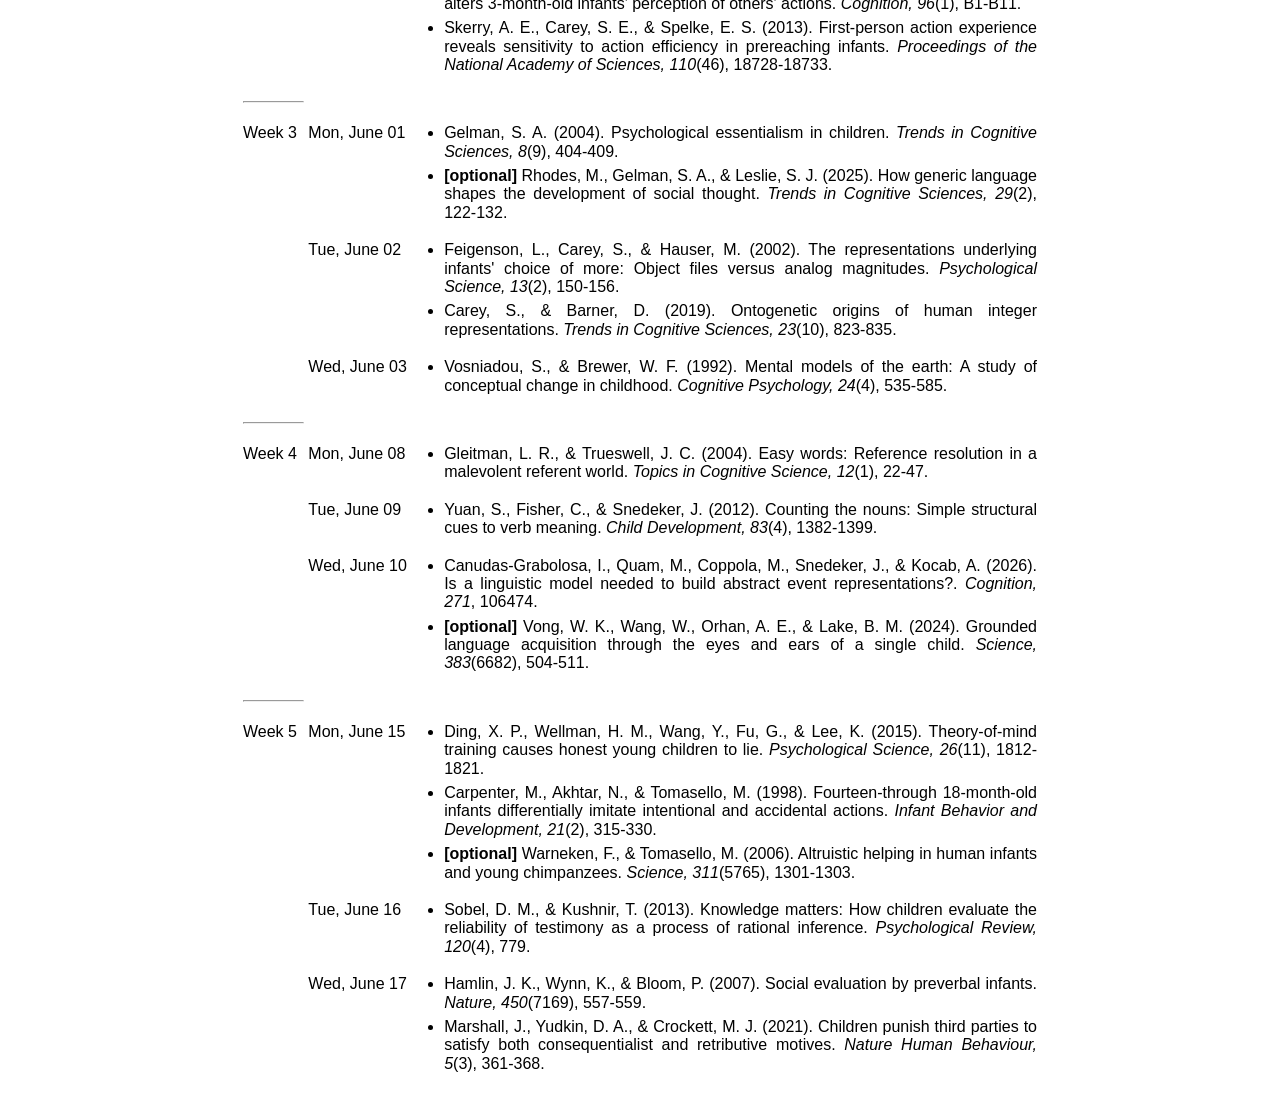
==== commit 9693edd7: "added rubric" ====
--- a/index.html
+++ b/index.html
@@ -140,9 +140,9 @@
       What are the next interesting scientific questions that can be answered?
       Is there a part of the paper that you think could be extended in theoretically interesting ways?
     </p>
-    <!-- <p>
+    <p>
         A link to a grading rubric for in-class presentations is <a href="./pages/response_rubric.html">here</a>.
-    </p> -->
+    </p>
 
     <p>
       <b>Questions (15%):</b>
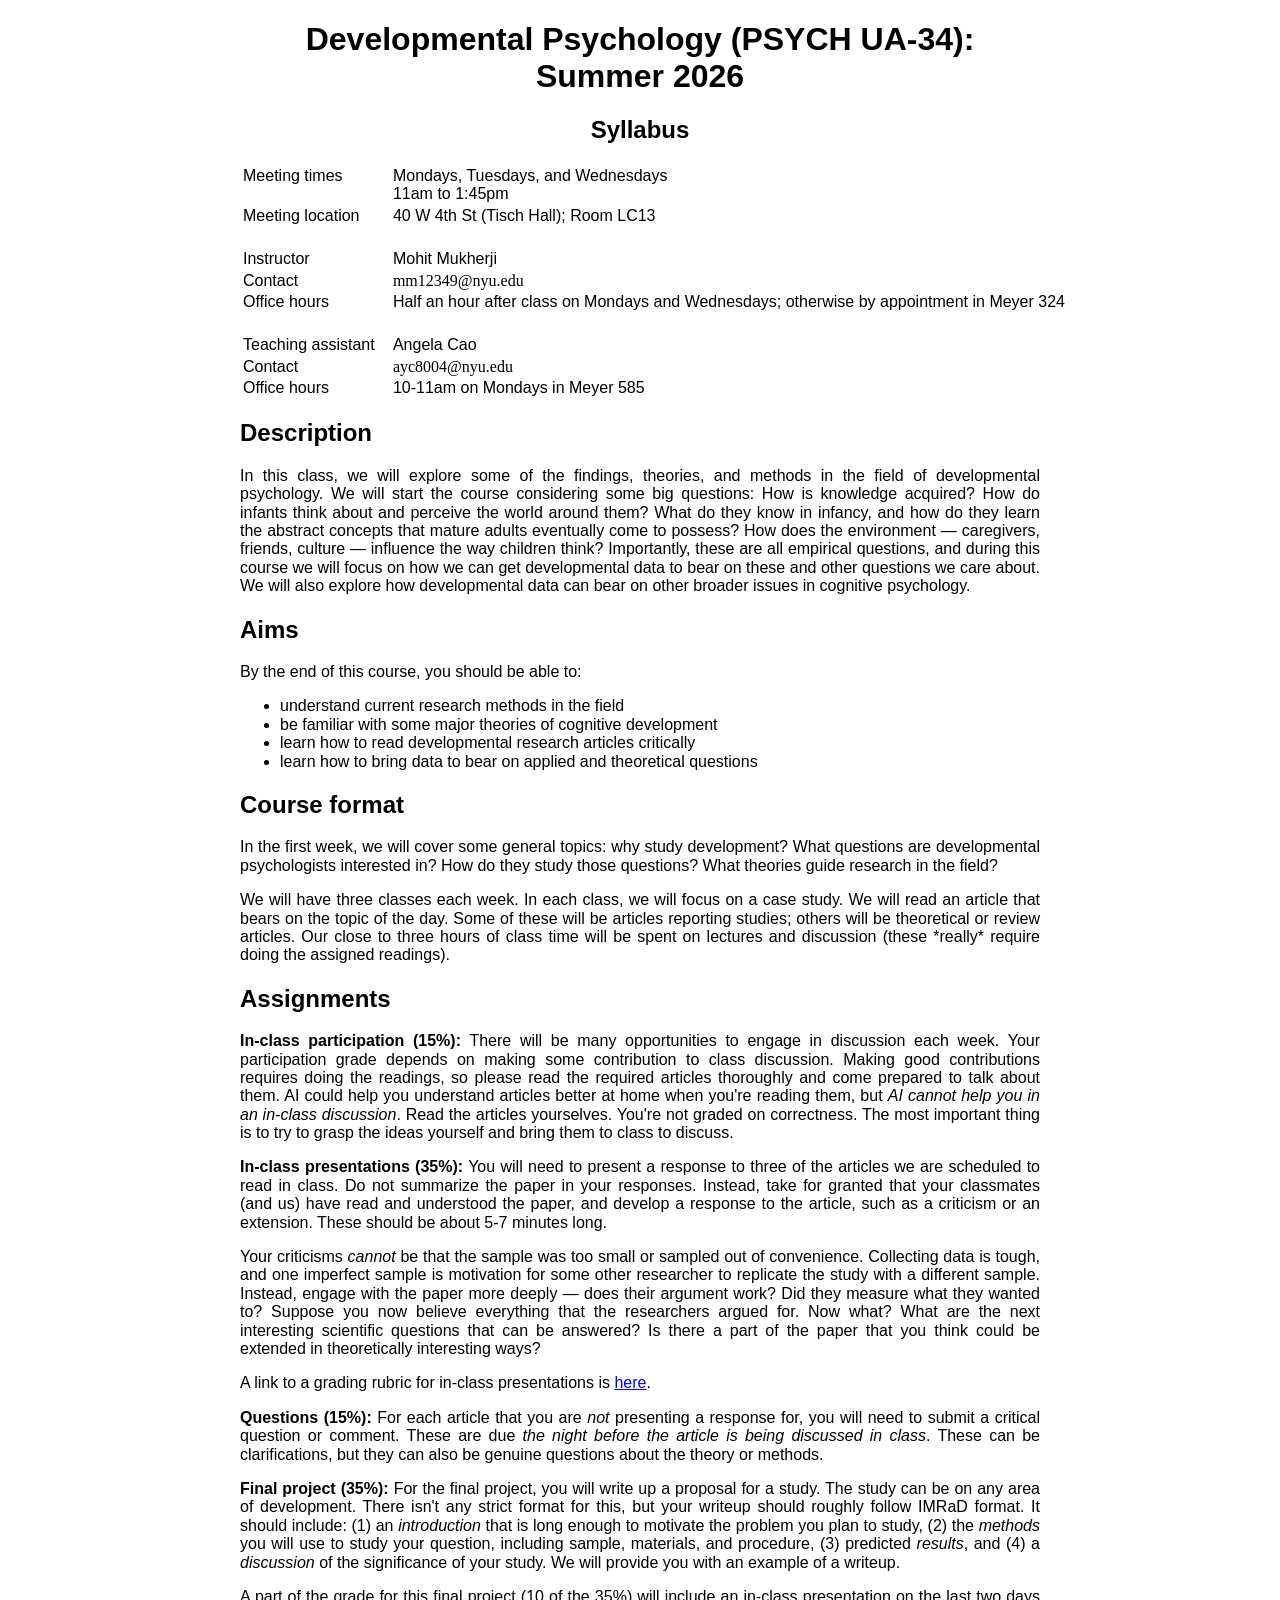
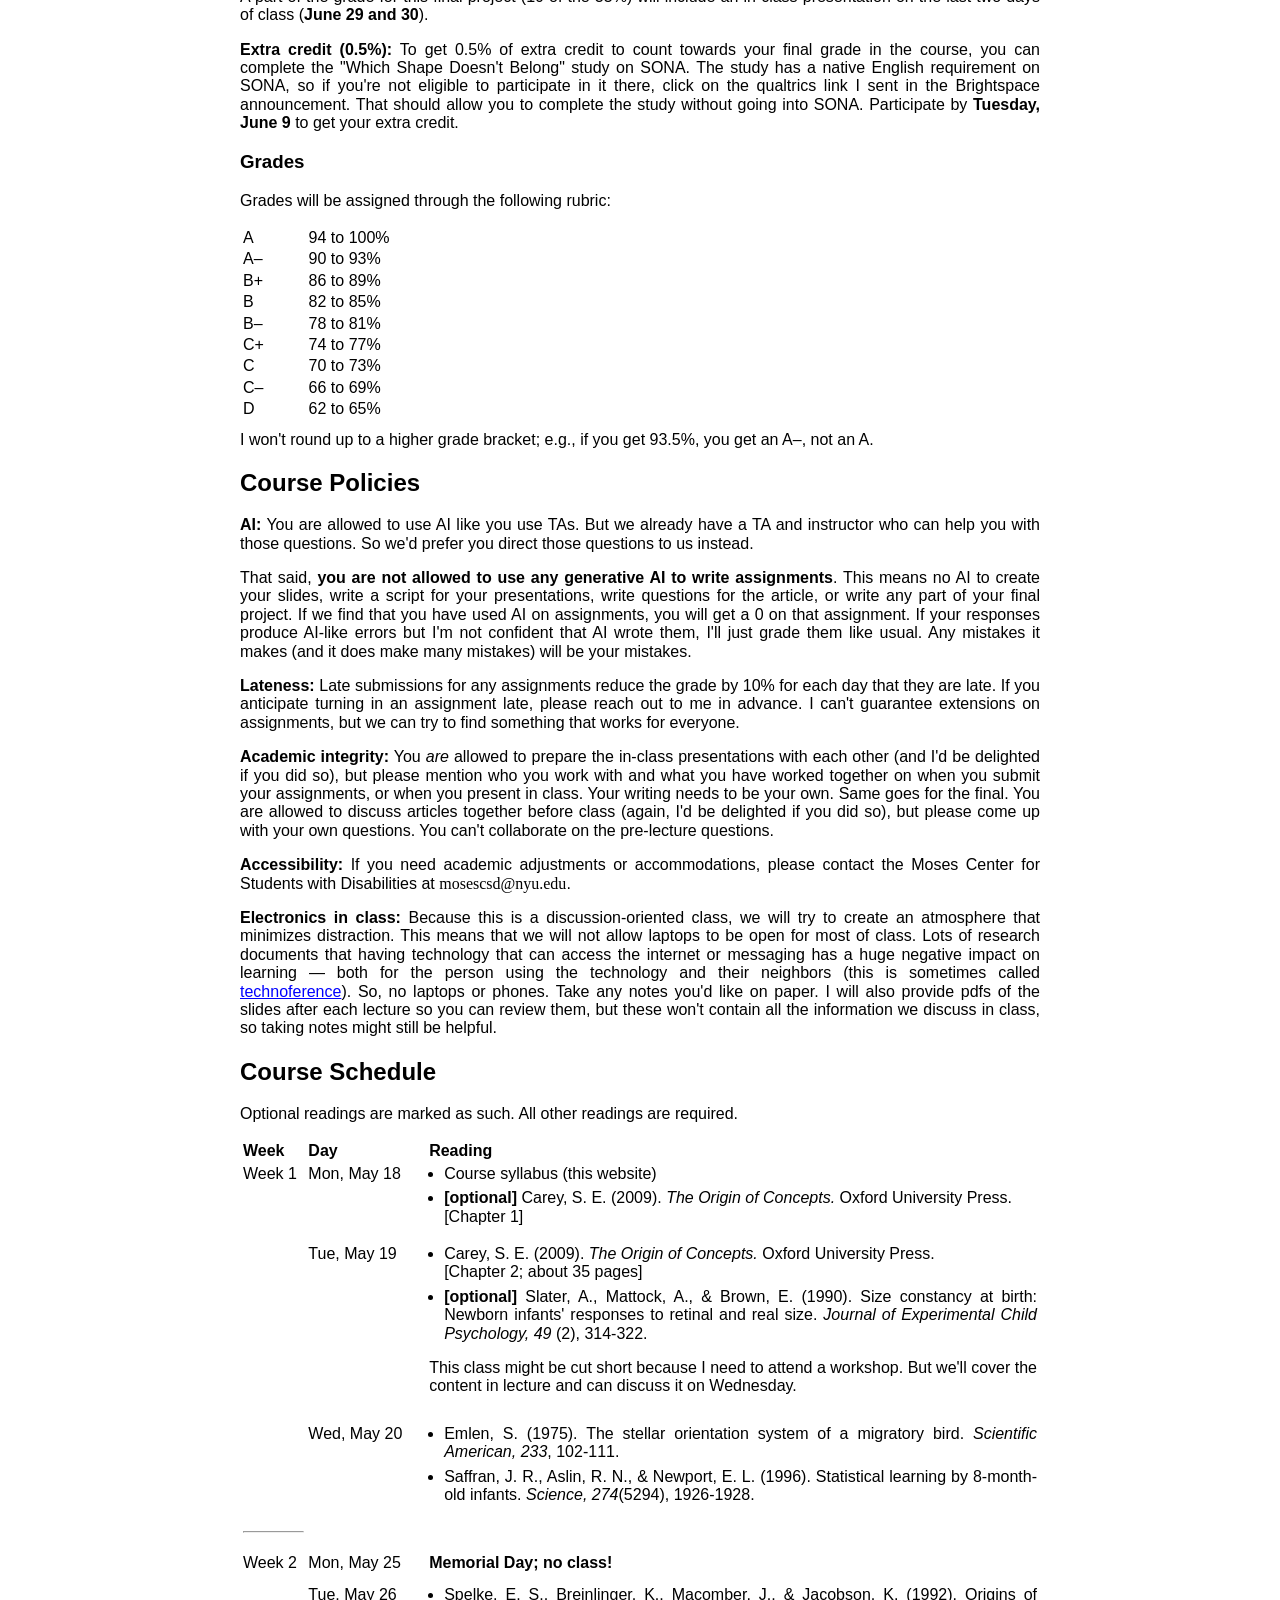
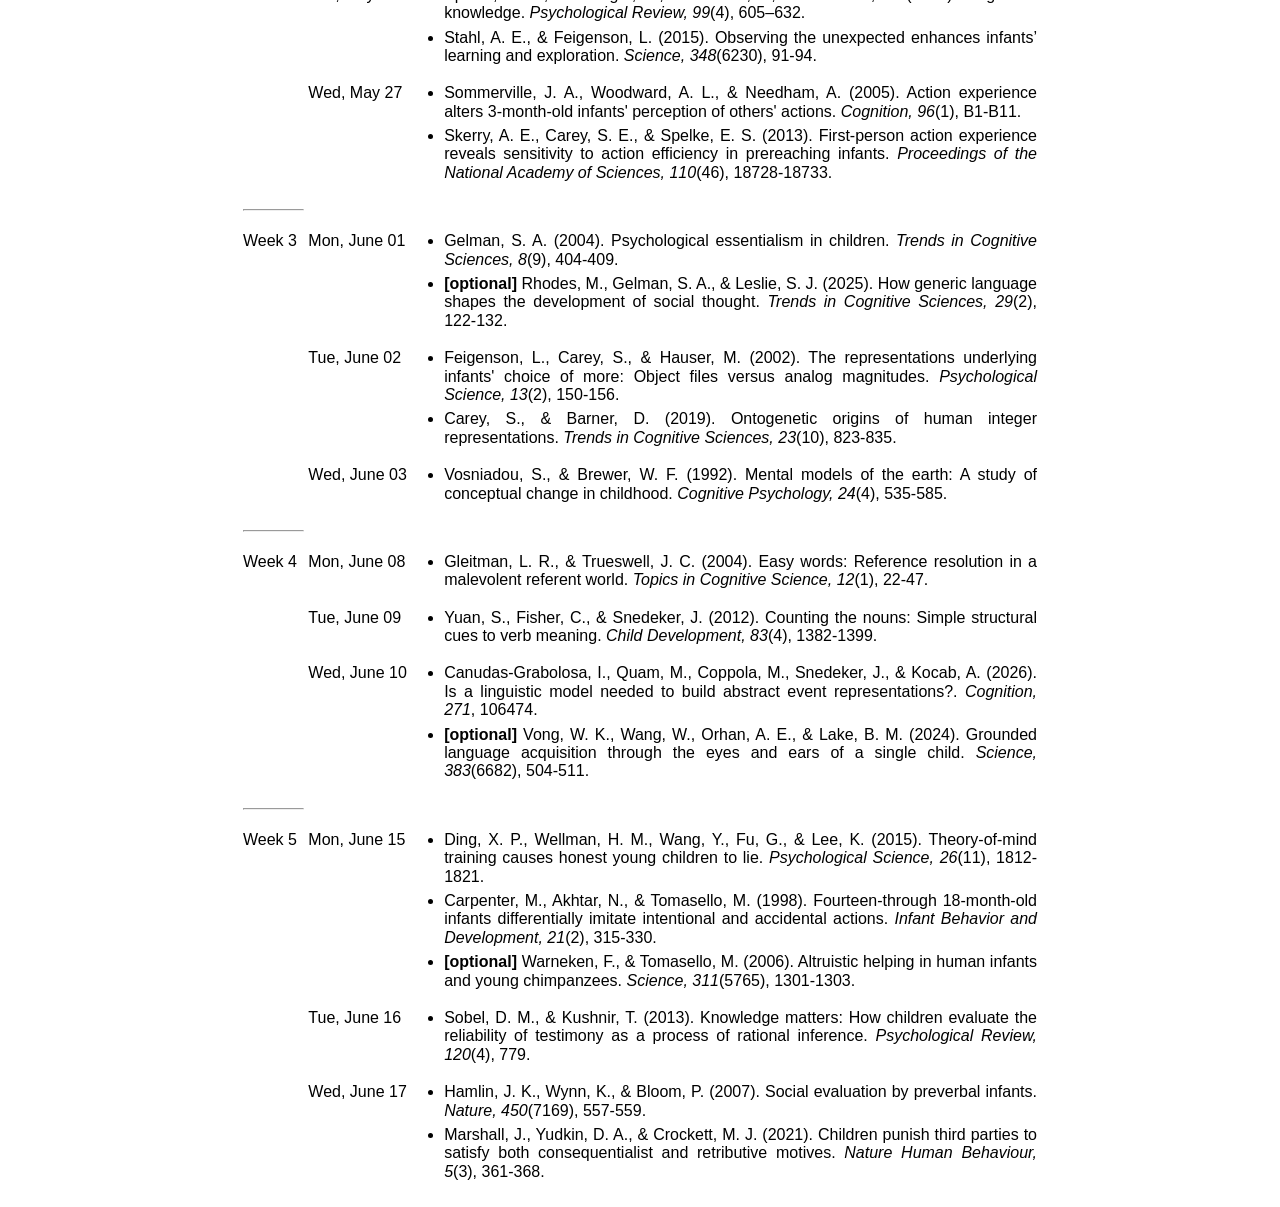
==== commit 6e238b76: "extra credit" ====
--- a/index.html
+++ b/index.html
@@ -167,6 +167,16 @@
     <p>
       A part of the grade for this final project (10 of the 35%) will include 
 	  an in-class presentation on the last two days of class (<b>June 29 and 30</b>).
+    </p>
+
+    <p>
+        <b>Extra credit (0.5%):</b> 
+        To get 0.5% of extra credit to count towards your final grade in the course, 
+        you can complete the "Which Shape Doesn't Belong" study on SONA.
+        The study has a native English requirement on SONA, so if you're not eligible to 
+        participate in it there, click on the qualtrics link I sent in the Brightspace announcement.
+        That should allow you to complete the study without going into SONA.
+        Participate by <b>Tuesday, June 9</b> to get your extra credit.
     </p>
     
     
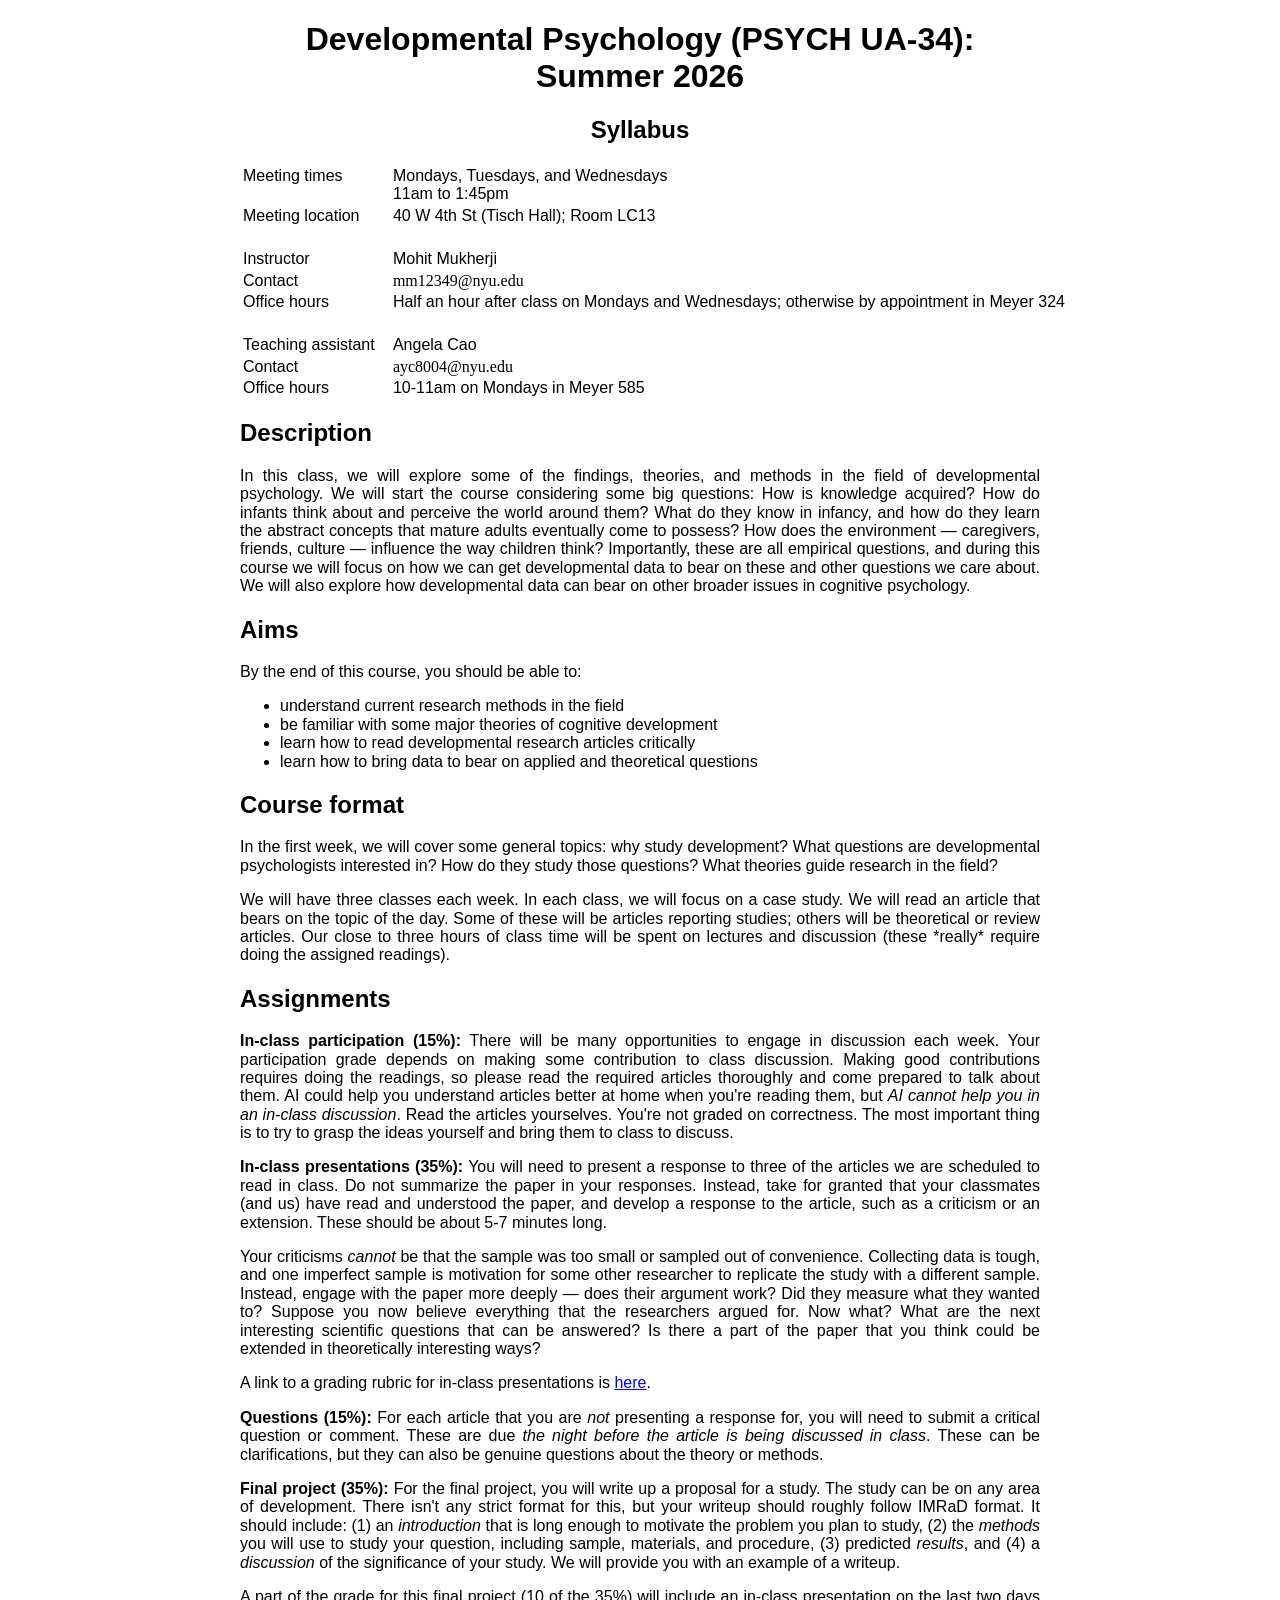
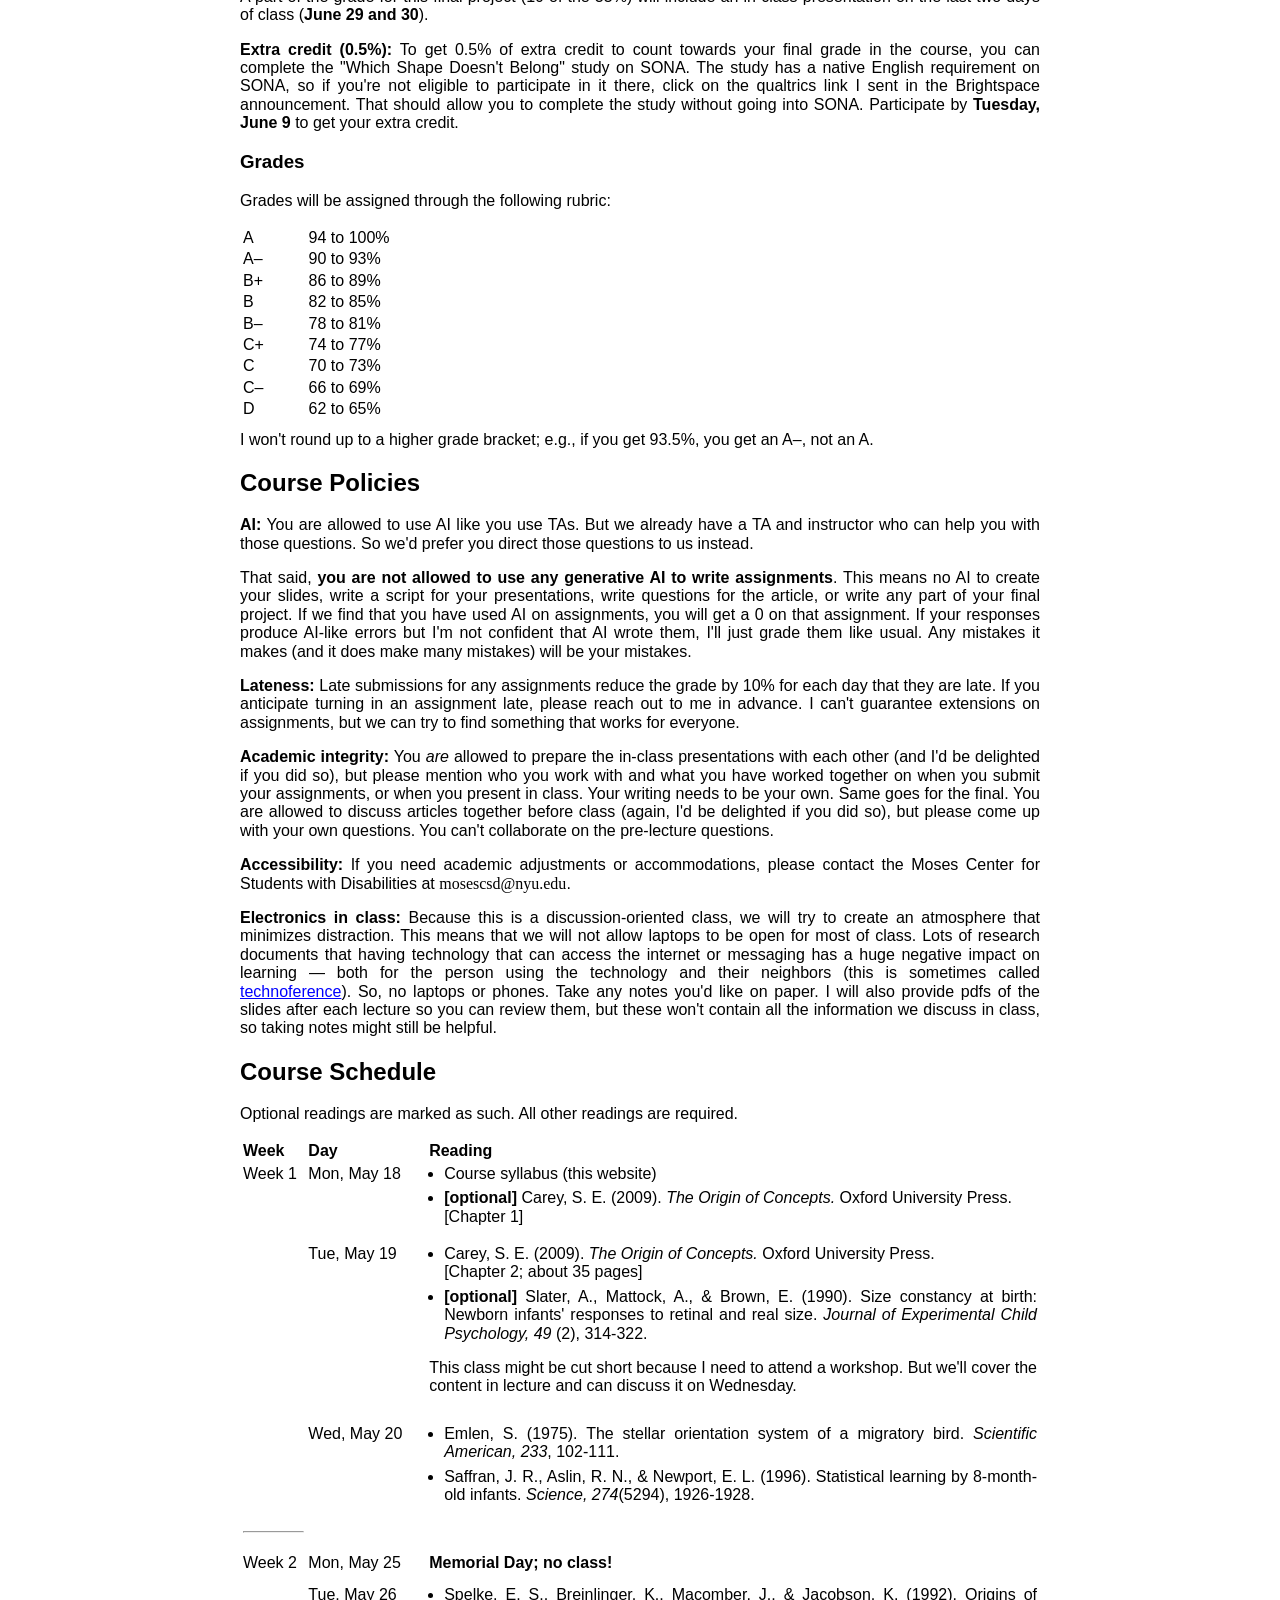
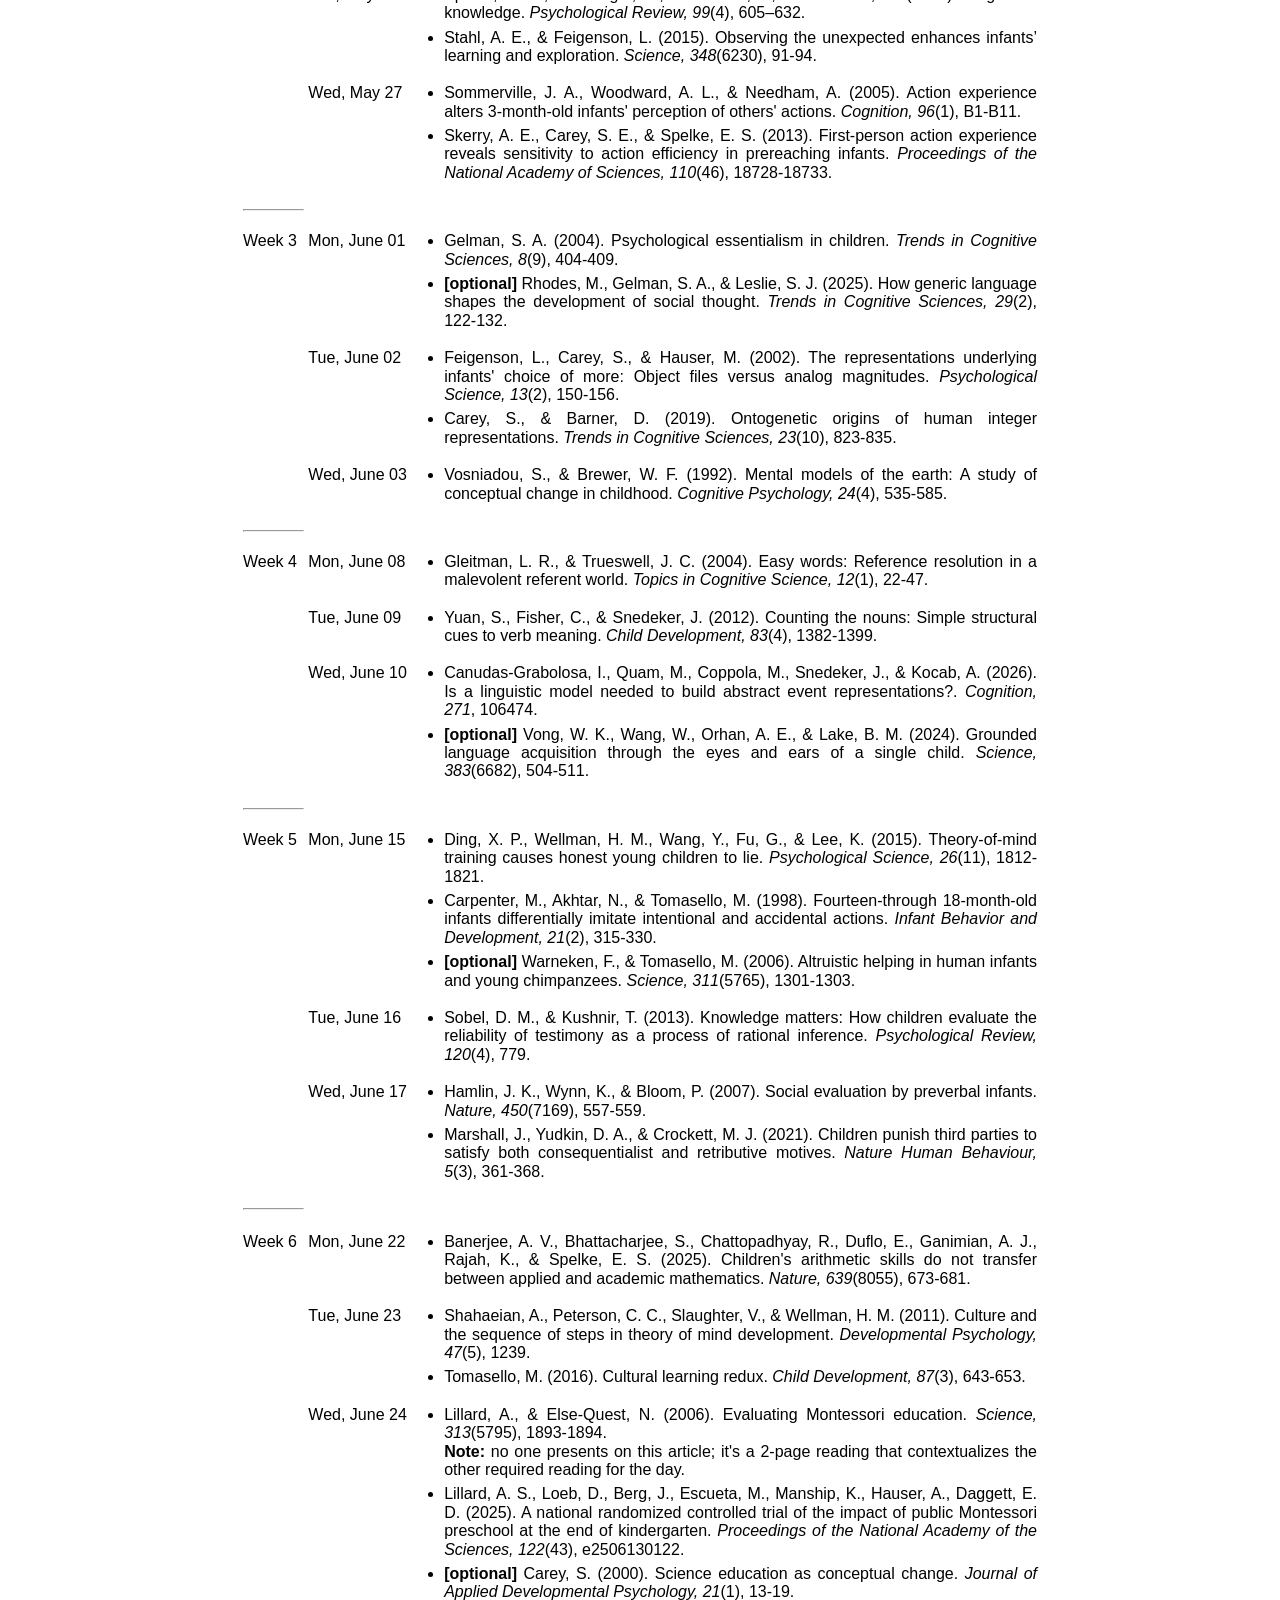
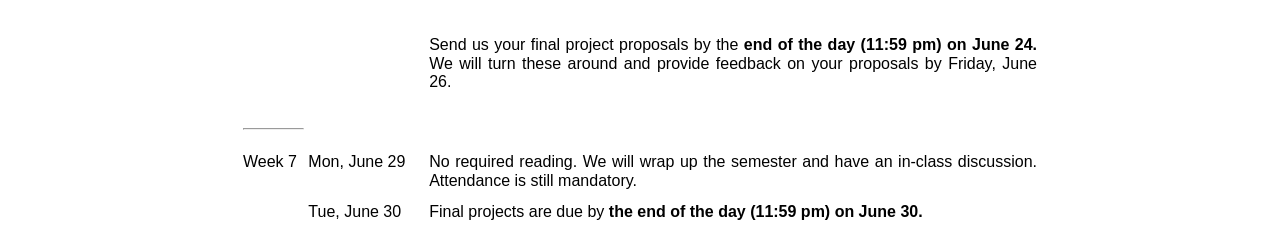
==== commit 3e9f6bf1: "updated schedule" ====
--- a/index.html
+++ b/index.html
@@ -673,6 +673,131 @@
 
         </tr>
 
+	<tr>
+          <td><hr></td>
+        </tr>
+
+	<tr>
+	  <!-- Week 6 -->
+	<tr>
+          <td>Week 6</td>
+          <td>
+            Mon, June 22
+          </td>
+          <td>
+            <ul>
+              <!-- <li>
+                Hirsh-Pasek, K., Adamson, L. B., Bakeman, R., Owen, M. T.,
+                Golinkoff, R. M., Pace, A., ... & Suma, K. (2015).
+                The contribution of early communication quality to low-income
+                children's language success.
+                <i>Psychological Science, 26</i>(7), 1071-1083.
+              </li> -->
+              <li>
+                Banerjee, A. V., Bhattacharjee, S., Chattopadhyay, R.,
+                Duflo, E., Ganimian, A. J., Rajah, K., & Spelke, E. S. (2025).
+                Children's arithmetic skills do not transfer between applied and
+                academic mathematics.
+                <i>Nature, 639</i>(8055), 673-681.
+              </li>
+            </ul>
+          </td>
+
+        </tr>
+
+        <tr>
+            <td></td>
+            <td>
+                Tue, June 23
+            </td>
+            <td>
+                <ul>
+                    <li>
+                        Shahaeian, A., Peterson, C. C., Slaughter, V., & Wellman, H. M. (2011). 
+                        Culture and the sequence of steps in theory of mind development. 
+                        <i>Developmental Psychology, 47</i>(5), 1239.
+                    </li>
+                    <li>
+                        Tomasello, M. (2016). 
+                        Cultural learning redux. 
+                        <i>Child Development, 87</i>(3), 643-653.
+                    </li>  
+                </ul>
+
+            </td>
+        </tr>
+
+        <tr>
+            <td></td>
+            <td>
+                Wed, June 24
+            </td>
+            <td>
+                <ul>
+                    <li>
+                        Lillard, A., & Else-Quest, N. (2006). 
+                        Evaluating Montessori education. 
+                        <i>Science, 313</i>(5795), 1893-1894.<br>
+                        <b>Note: </b>no one presents on this article; it's a 2-page 
+                        reading that contextualizes the other required reading 
+                        for the day.
+                    </li>
+                    <li>
+                        Lillard, A. S., Loeb, D., Berg, J., Escueta, M., Manship, K., 
+                        Hauser, A., Daggett, E. D. (2025).
+                        A national randomized controlled trial of the impact of 
+                        public Montessori preschool at the end of kindergarten.
+                        <i>Proceedings of the National Academy of the Sciences, 122</i>(43), 
+                        e2506130122.
+                    </li>  
+                    <!-- <li>
+                        Diamond, A., Barnett, W. S., Thomas, J., & Munro, S. (2007). 
+                        Preschool program improves cognitive control. 
+                        <i>Science, 318</i>(5855), 1387-1388.
+                    </li> -->
+                    <li>
+                        <b>[optional]</b> Carey, S. (2000). 
+                        Science education as conceptual change. 
+                        <i>Journal of Applied Developmental Psychology, 21</i>(1), 13-19.
+                    </li>
+                </ul>
+                <br>
+                <p>
+                    Send us your final project proposals by the <b>end of the day (11:59 pm) on June 24.</b>
+                    We will turn these around and provide feedback on your proposals by Friday, June 26.
+                </p>
+            </td>
+        </tr>
+
+        <tr>
+            <td><hr></td>
+        </tr>
+
+        <tr>
+        <!-- Week 7 -->
+        <tr>
+            <td>Week 7</td>
+            <td>
+                Mon, June 29
+            </td>
+            <td>
+                No required reading. 
+                We will wrap up the semester and have an in-class discussion. 
+                Attendance is still mandatory.
+            </td>
+        </tr>
+        <tr>
+            <td></td>
+            <td>Tue, June 30</td>
+            <td>
+                Final projects are due by <b>the end of the day (11:59 pm) on June 30.</b>
+            </td>
+        </tr>
+                
+
+            </td>
+        </tr>
+
 
     </table>
 
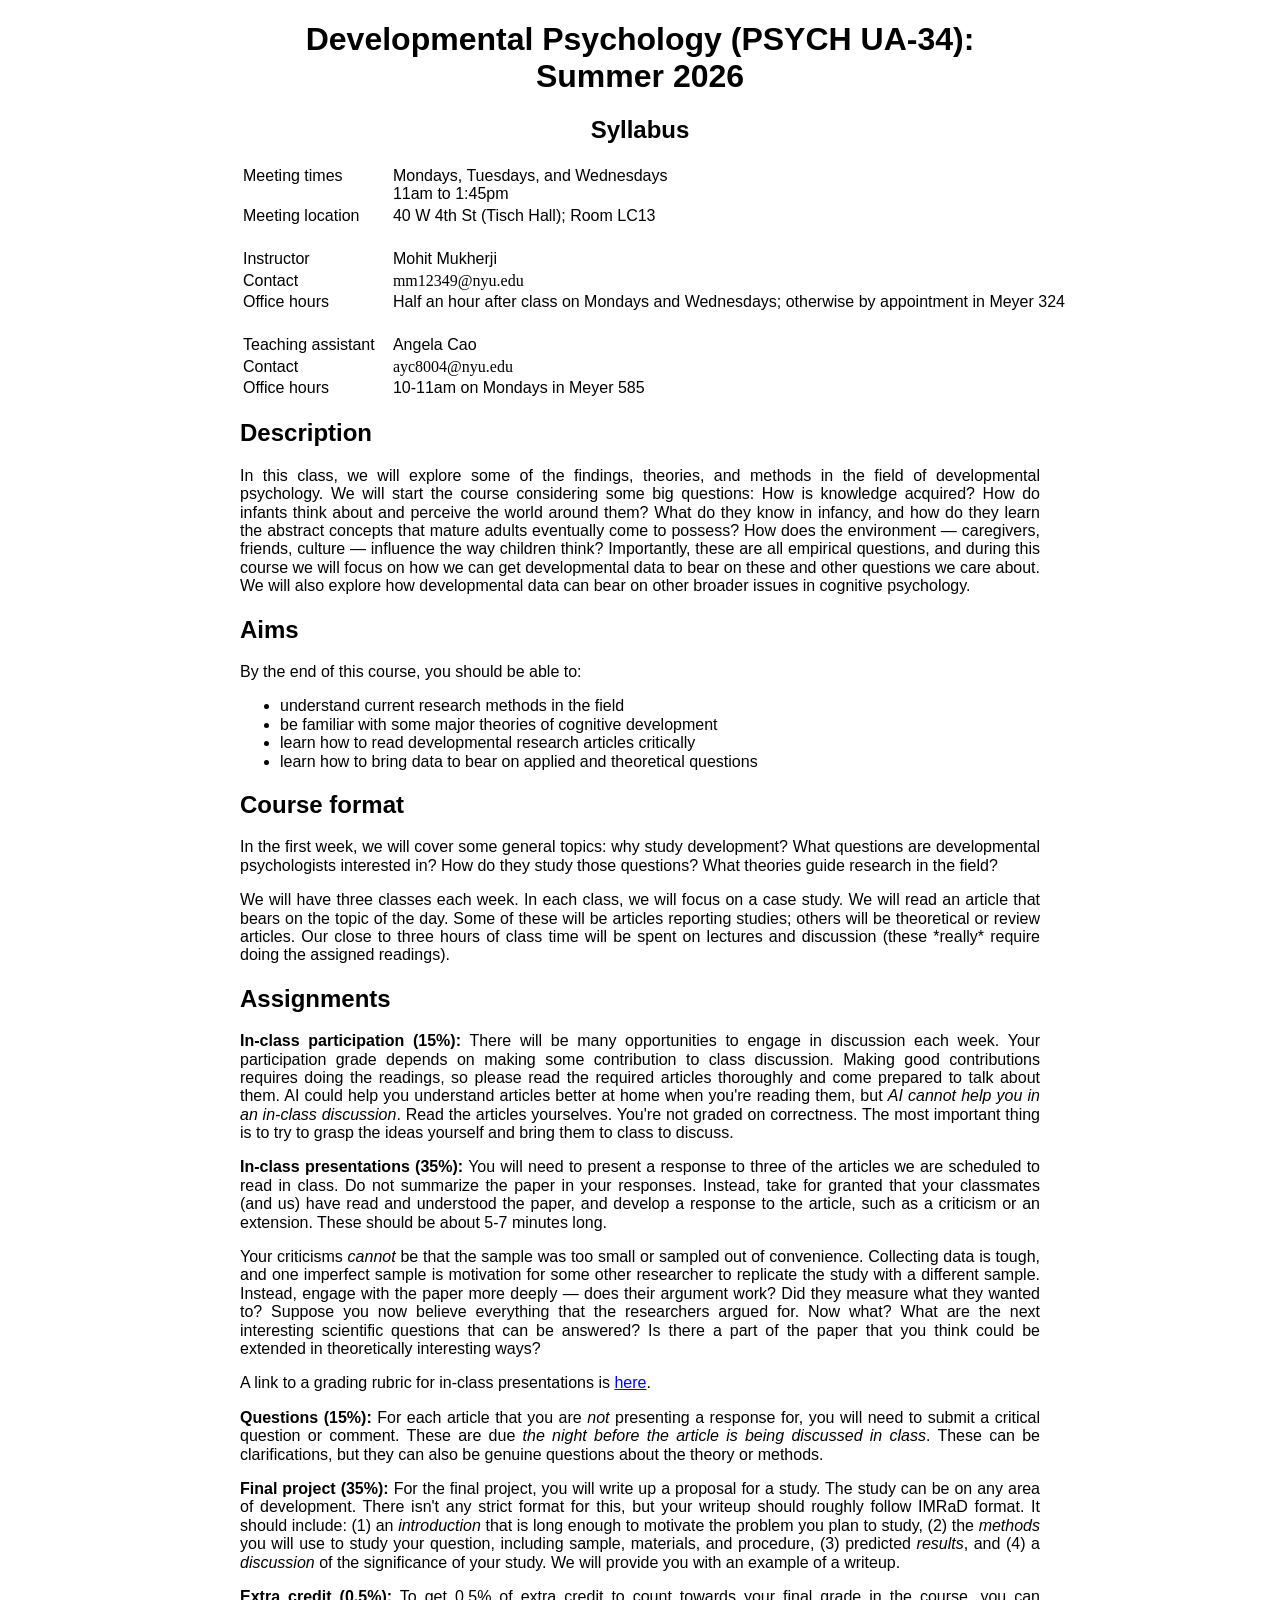
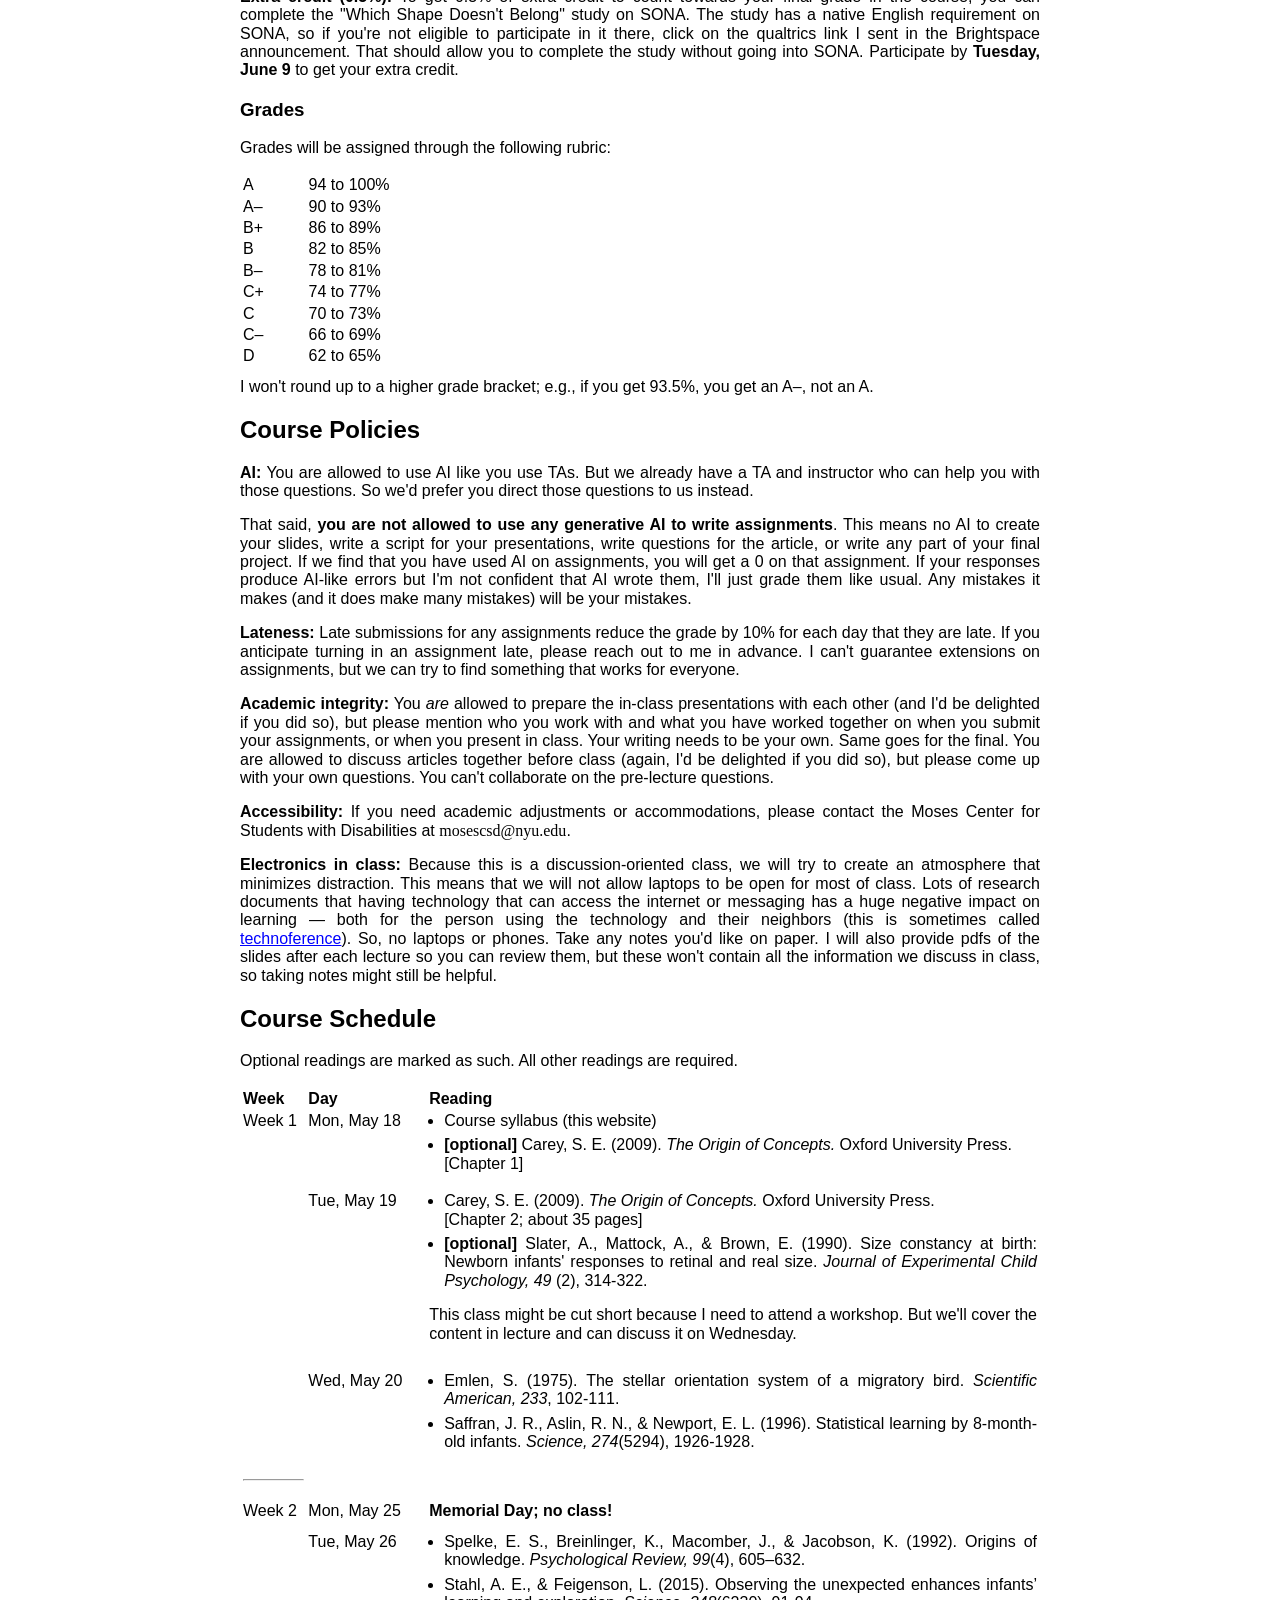
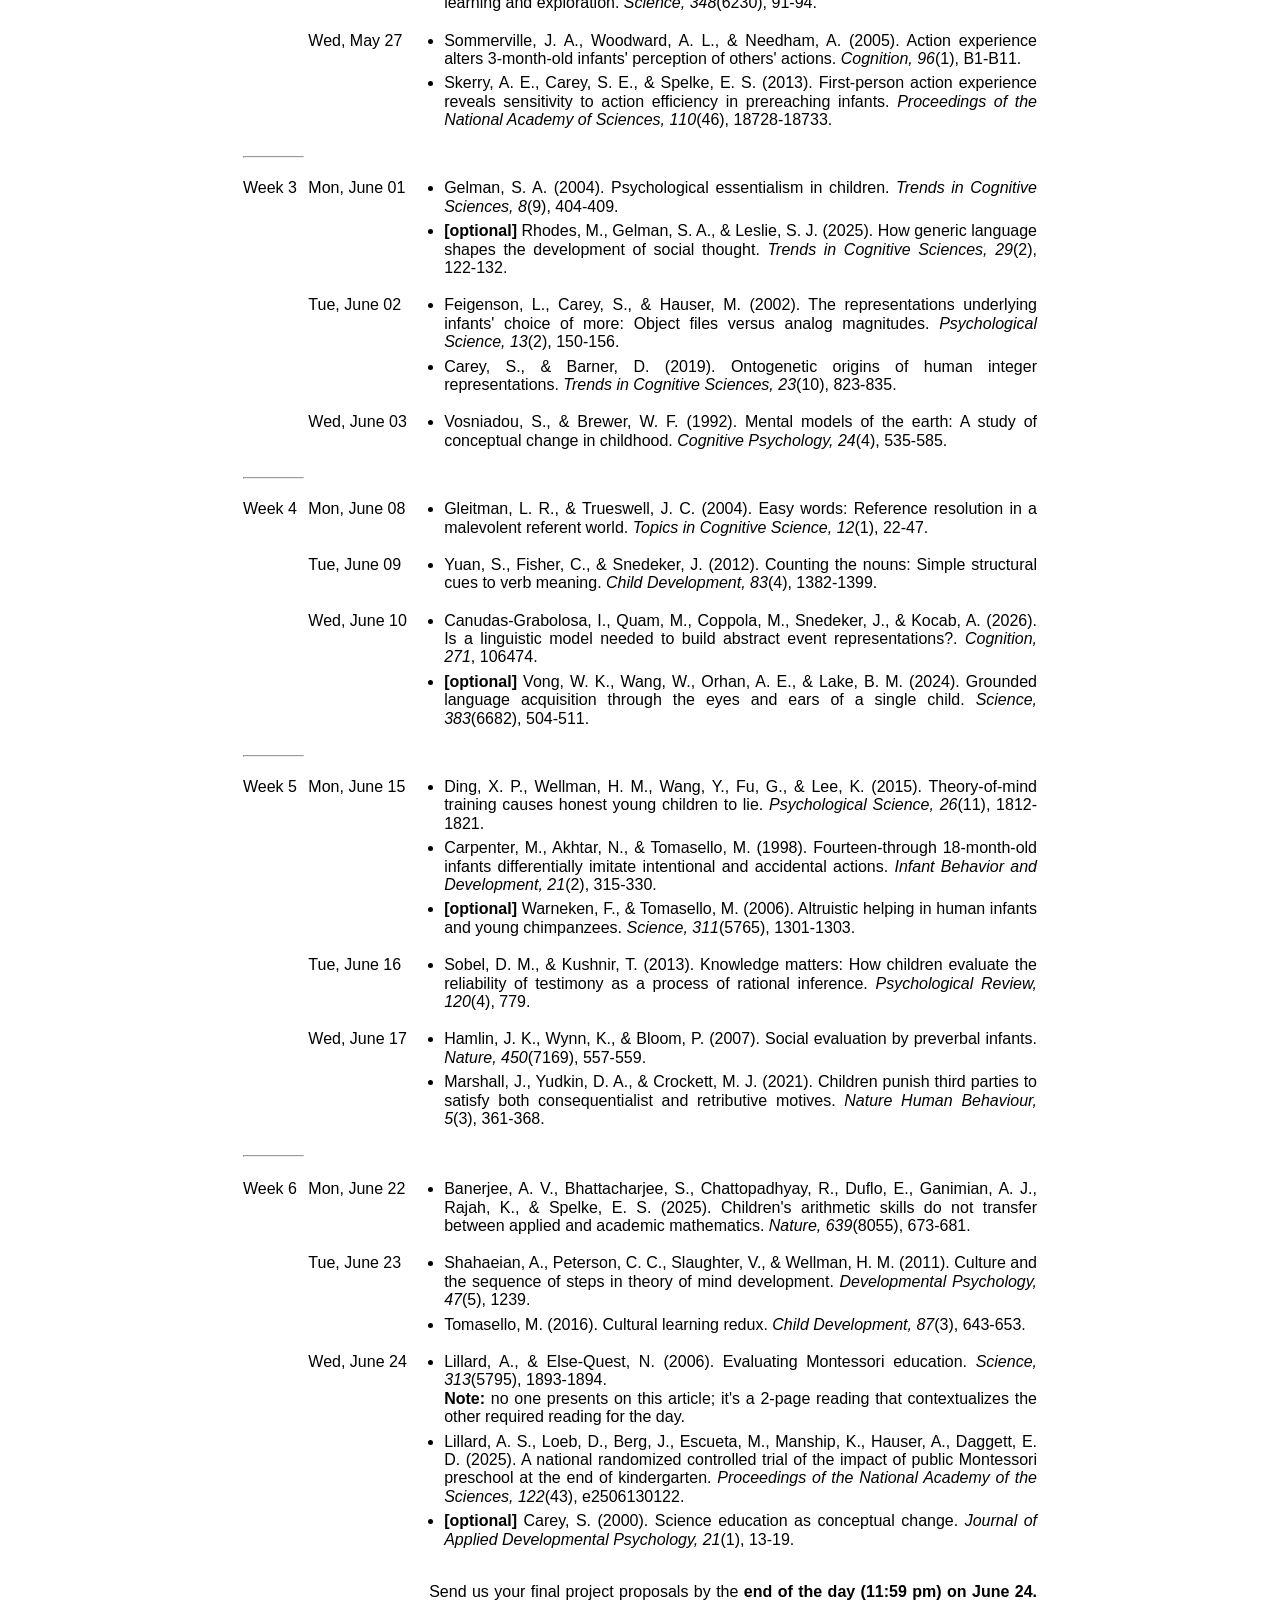
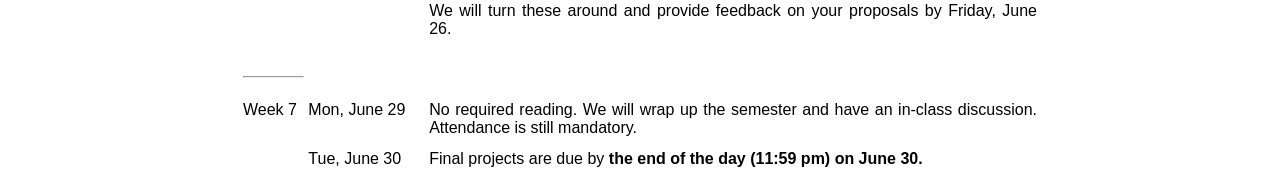
==== commit de16712d: "updated index.html" ====
--- a/index.html
+++ b/index.html
@@ -164,10 +164,10 @@
 	  significance of your study. We will provide you with an example of a writeup.
     </p>
 
-    <p>
+    <!-- <p>
       A part of the grade for this final project (10 of the 35%) will include 
 	  an in-class presentation on the last two days of class (<b>June 29 and 30</b>).
-    </p>
+    </p> -->
 
     <p>
         <b>Extra credit (0.5%):</b> 
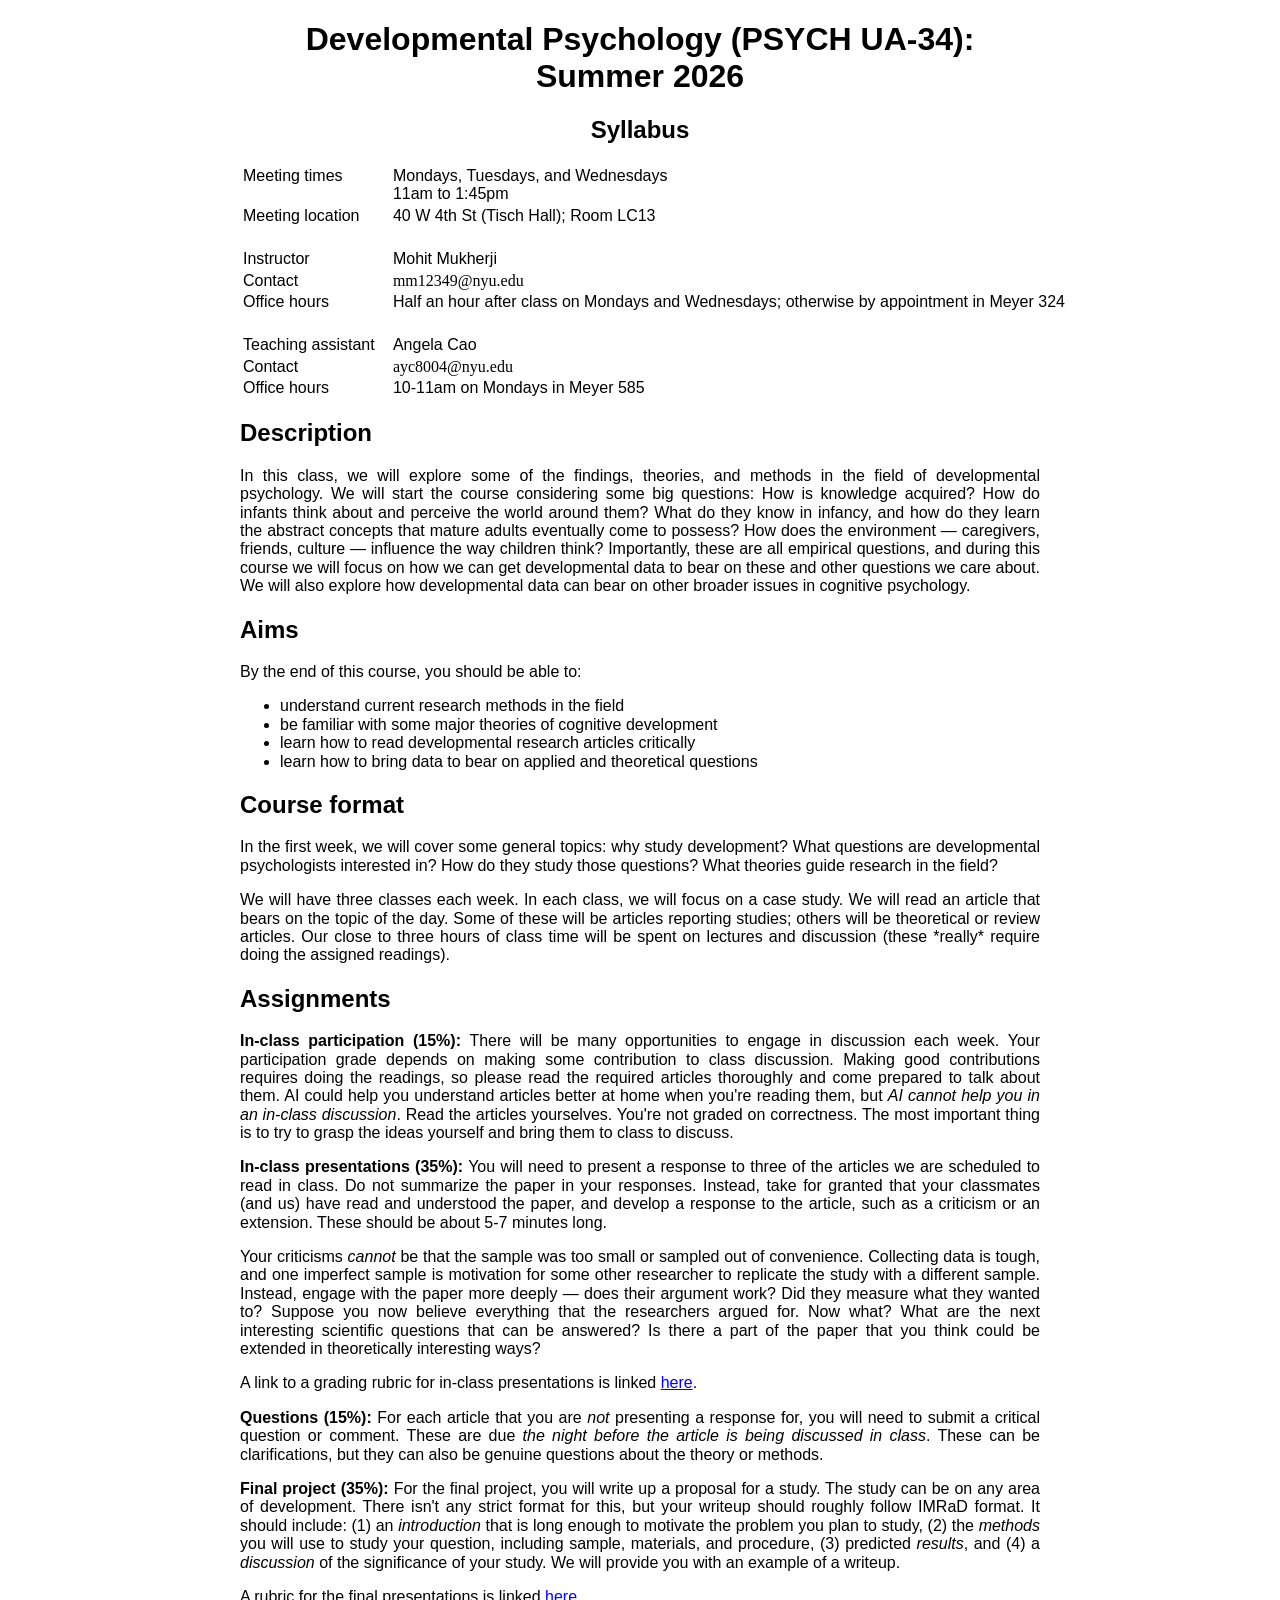
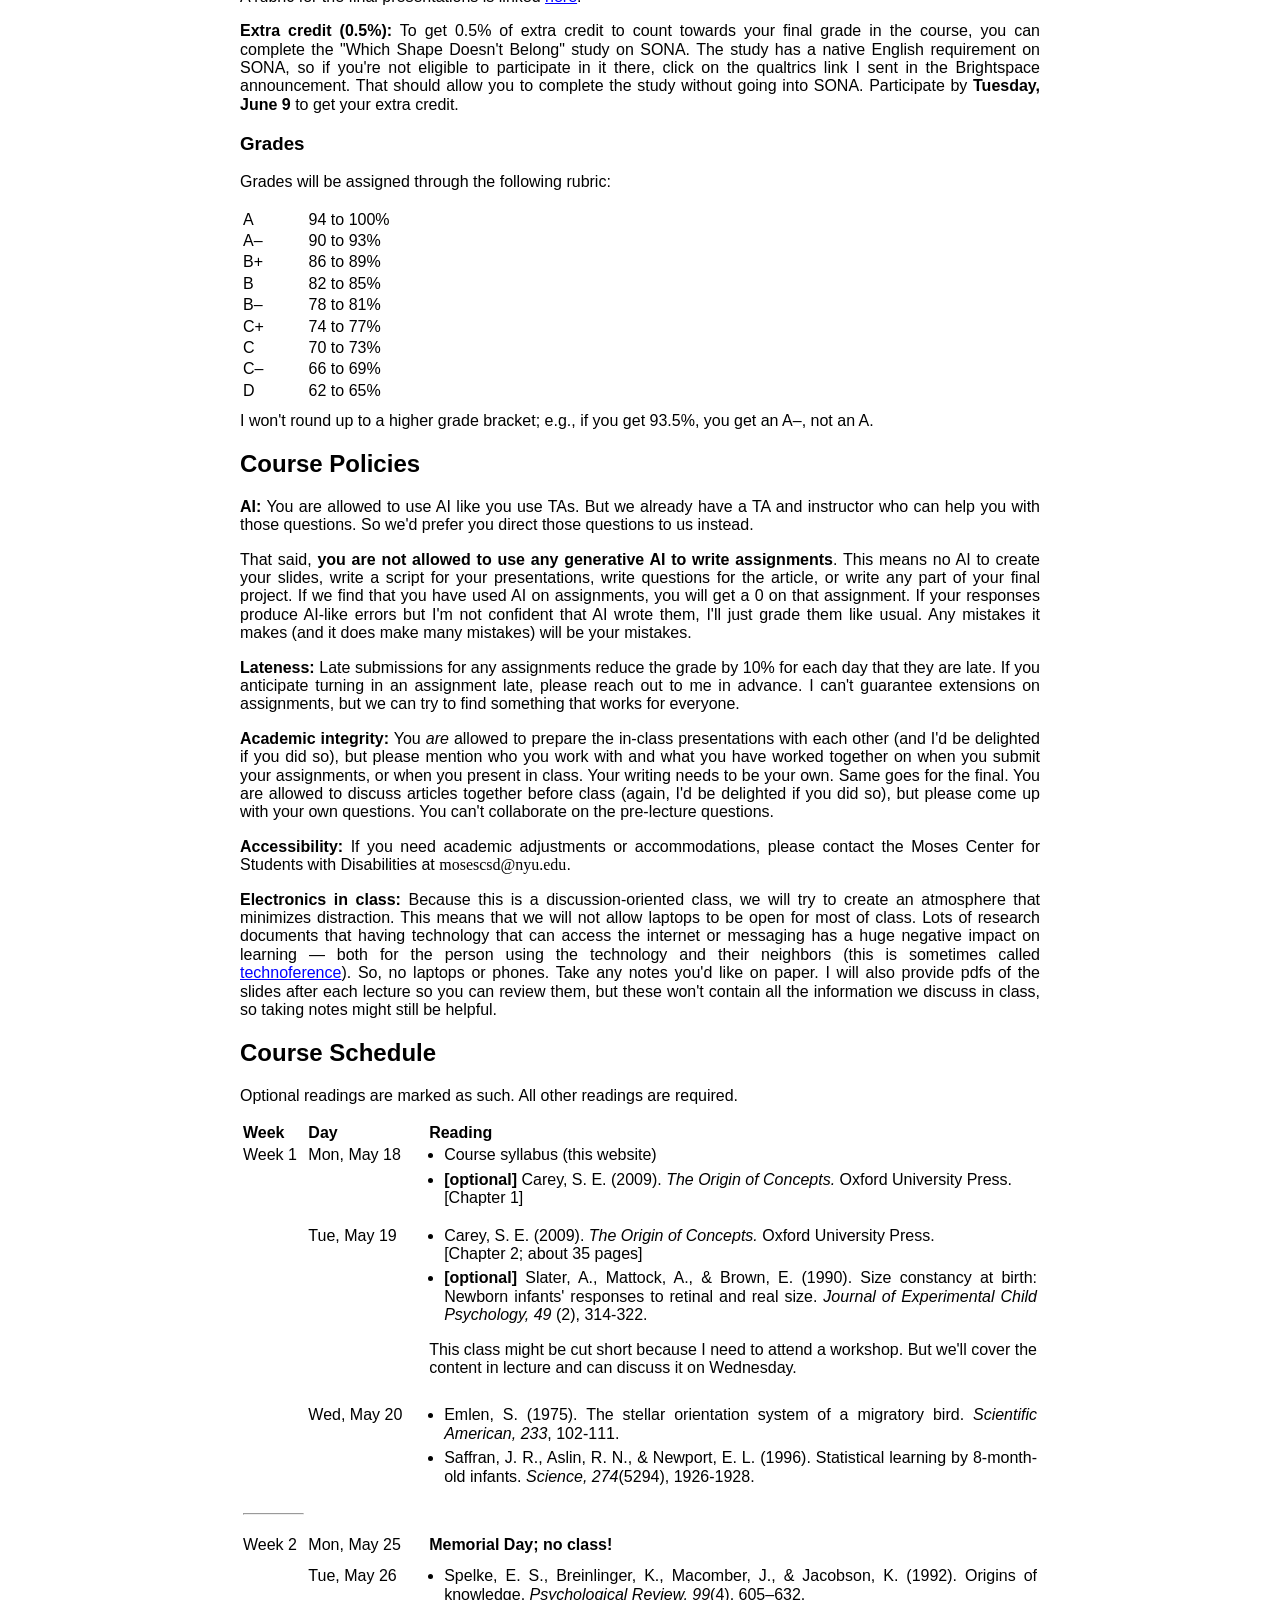
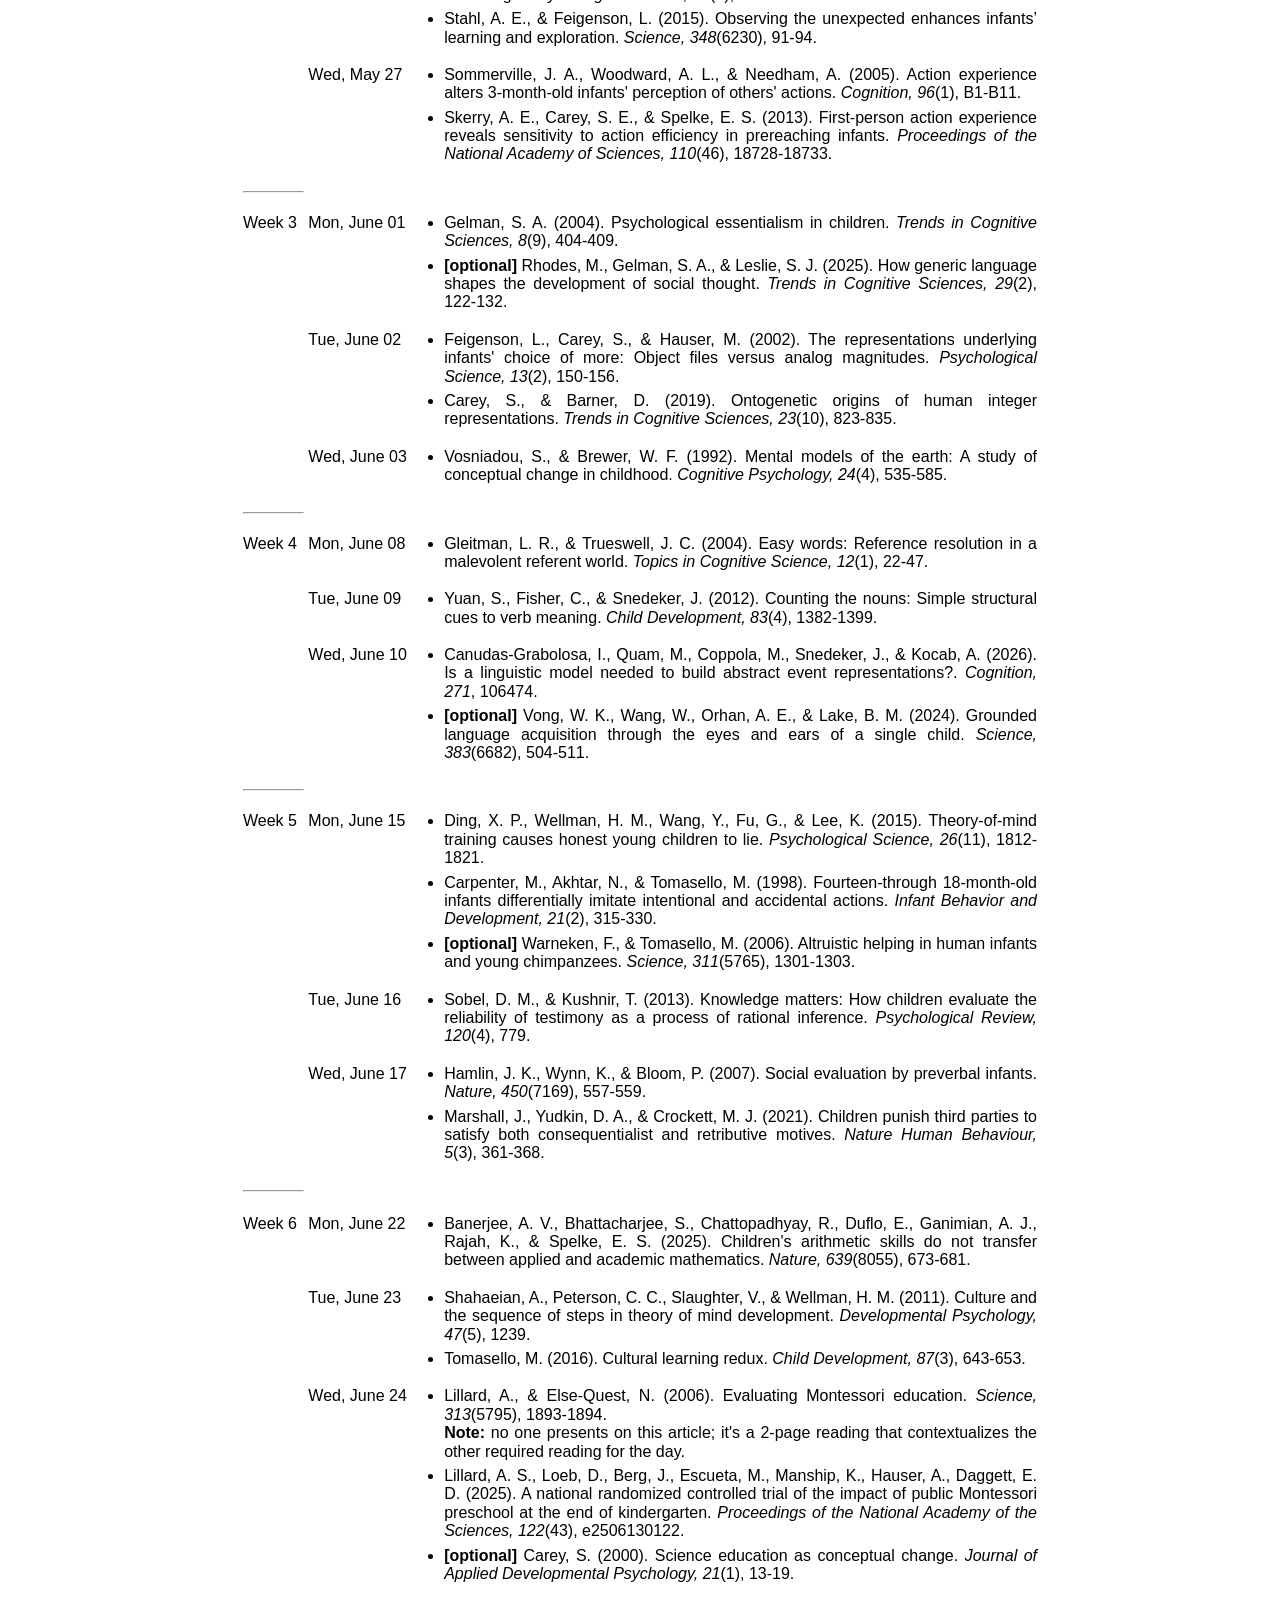
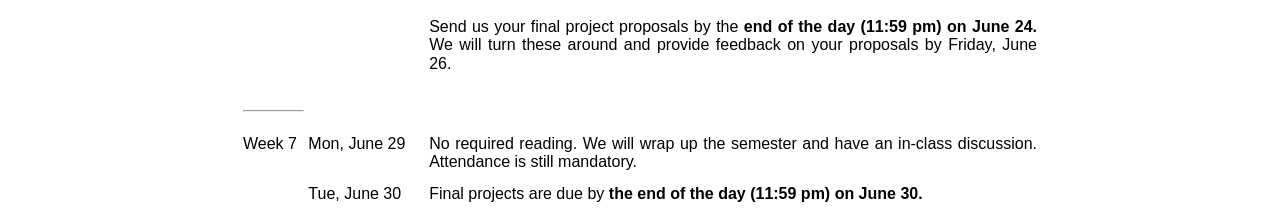
==== commit e08ea003: "added final rubric" ====
--- a/index.html
+++ b/index.html
@@ -141,7 +141,7 @@
       Is there a part of the paper that you think could be extended in theoretically interesting ways?
     </p>
     <p>
-        A link to a grading rubric for in-class presentations is <a href="./pages/response_rubric.html">here</a>.
+        A link to a grading rubric for in-class presentations is linked <a href="./pages/response_rubric.html">here</a>.
     </p>
 
     <p>
@@ -164,10 +164,9 @@
 	  significance of your study. We will provide you with an example of a writeup.
     </p>
 
-    <!-- <p>
-      A part of the grade for this final project (10 of the 35%) will include 
-	  an in-class presentation on the last two days of class (<b>June 29 and 30</b>).
-    </p> -->
+    <p>
+      A rubric for the final presentations is linked <a href="./pages/final project rubric.pdf">here</a>.
+    </p>
 
     <p>
         <b>Extra credit (0.5%):</b> 
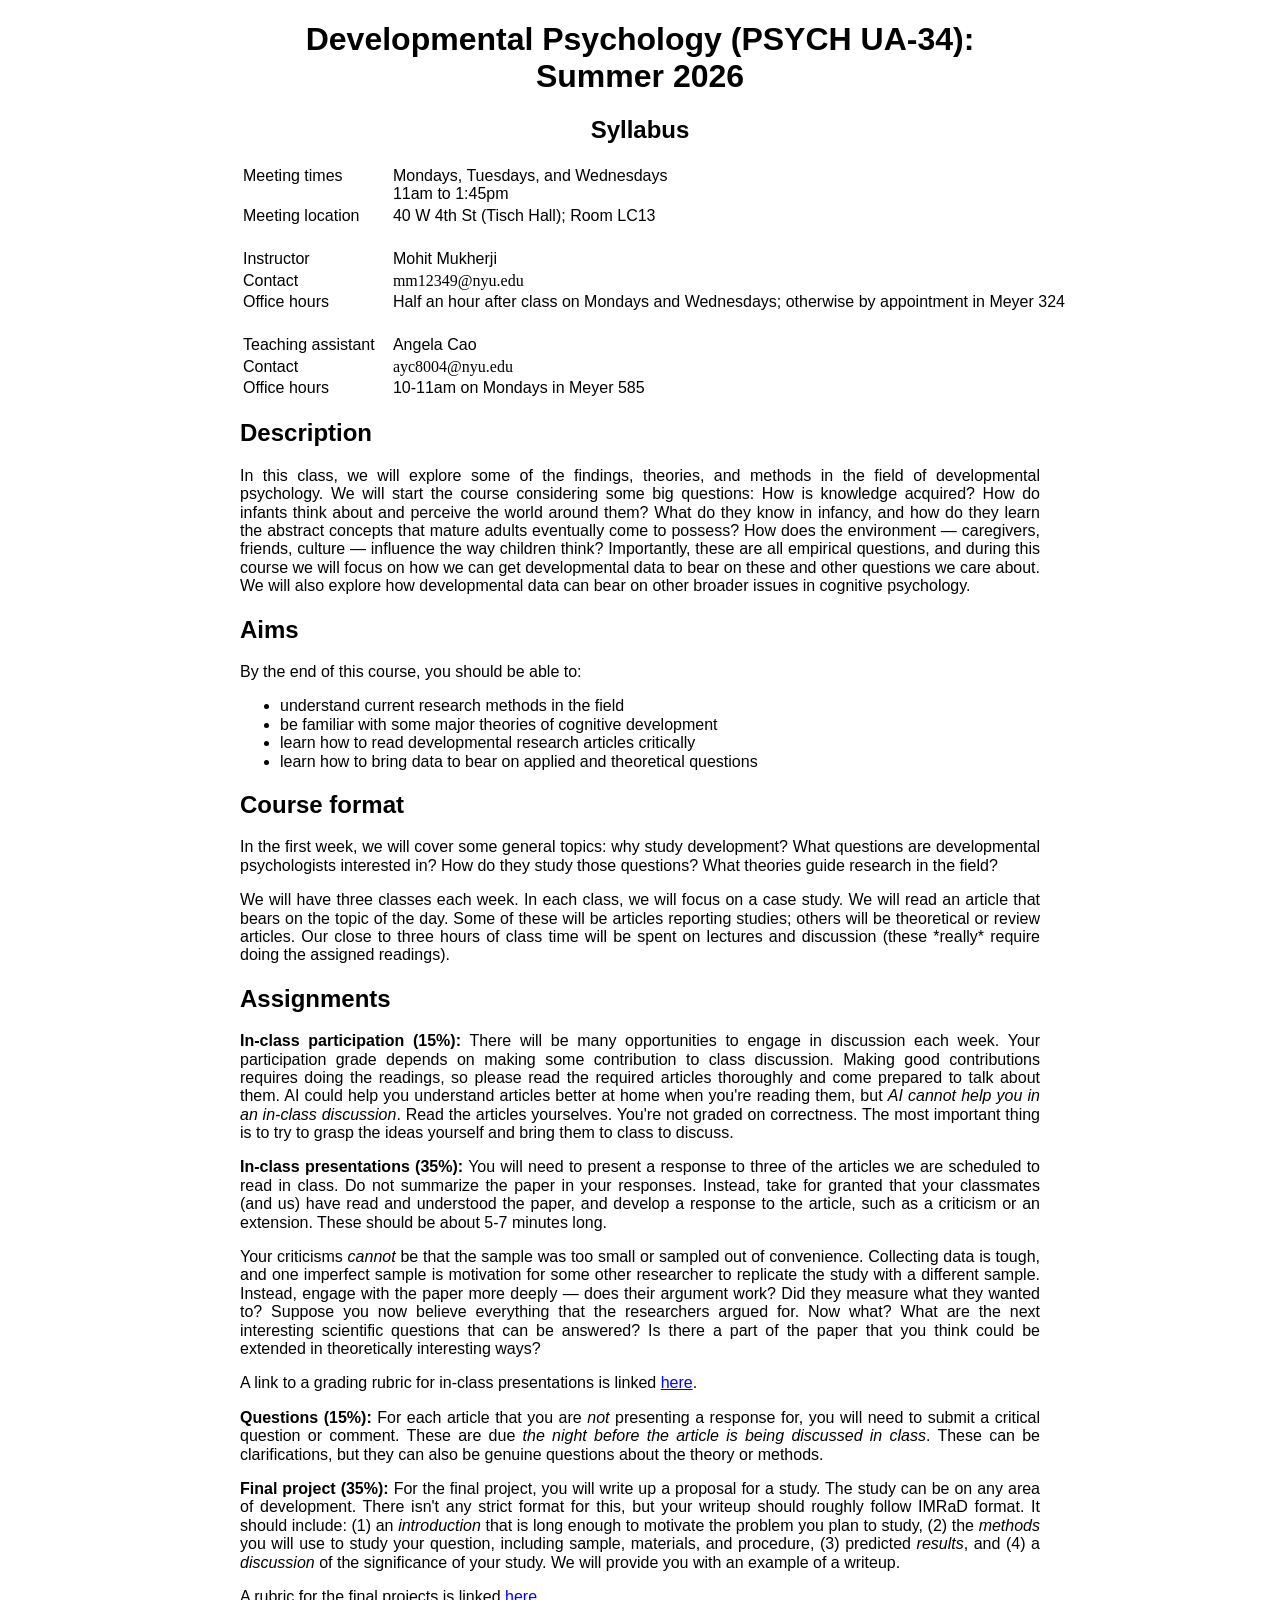
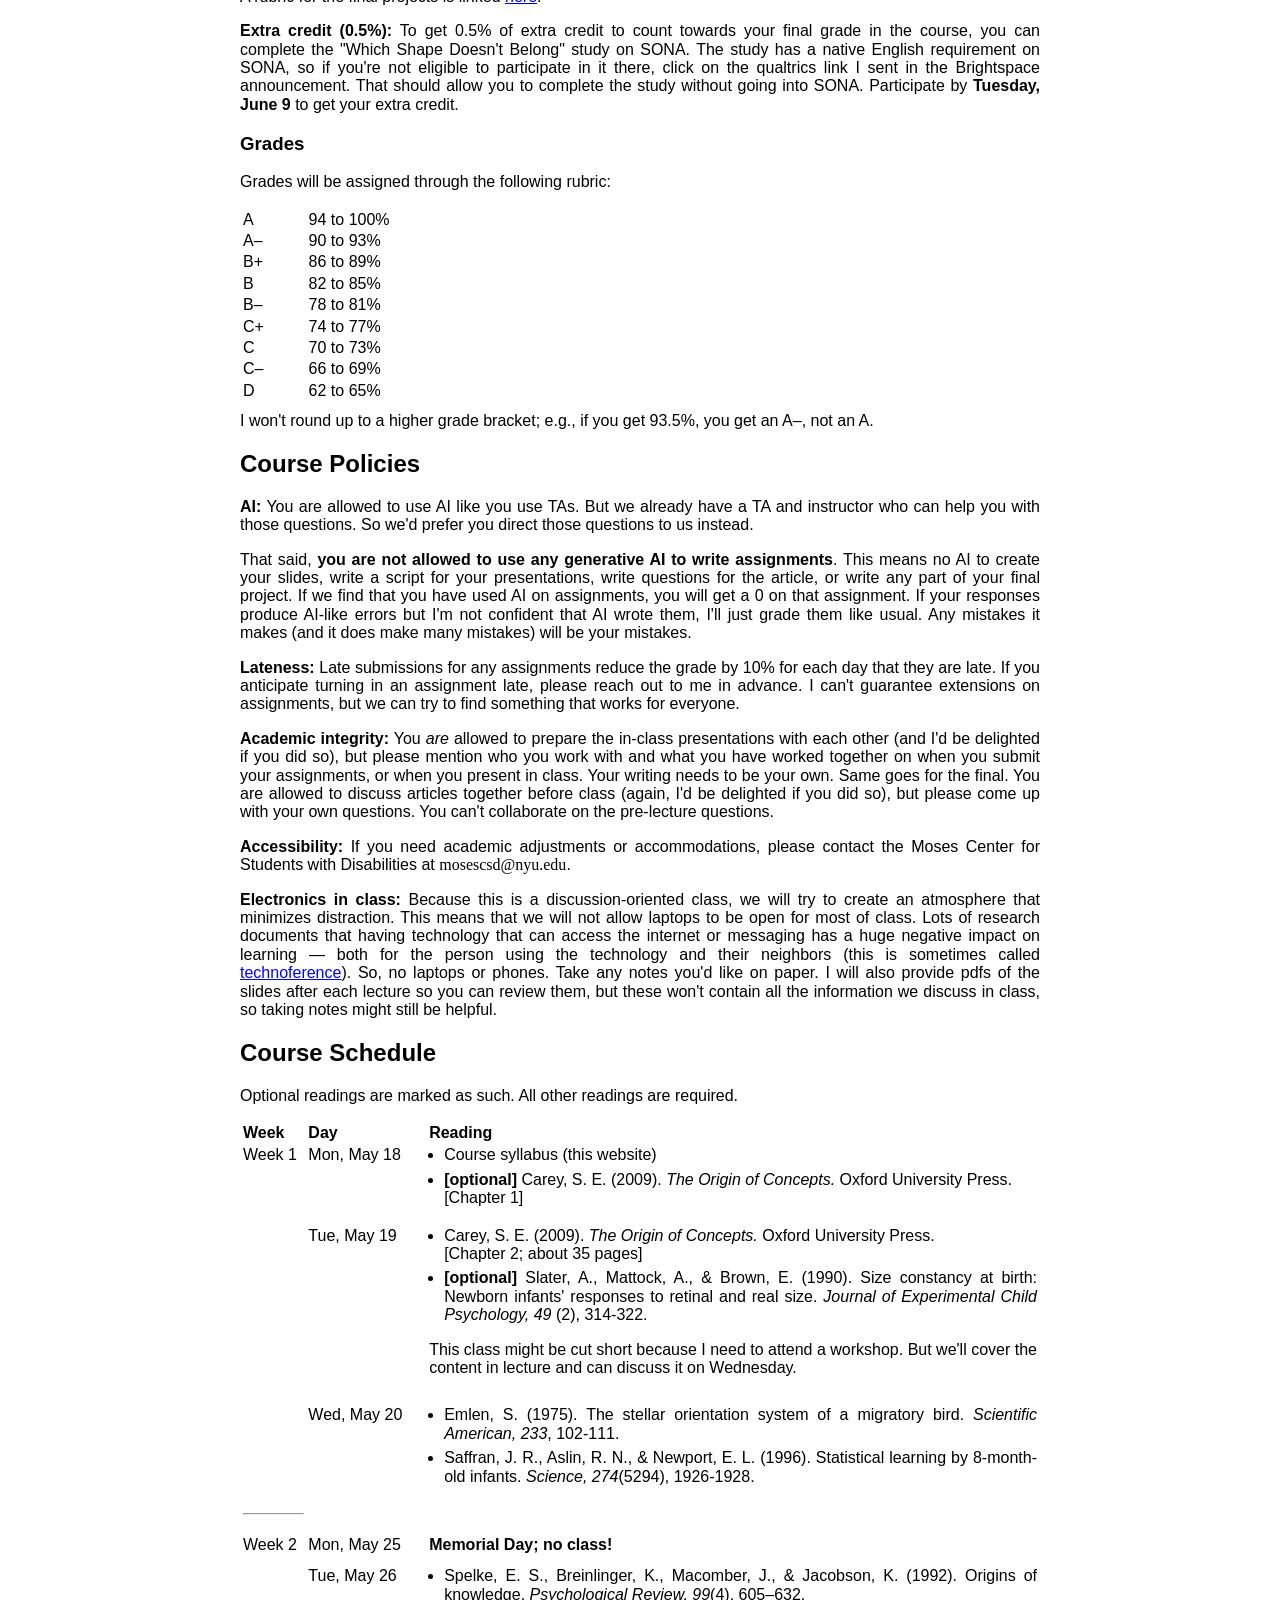
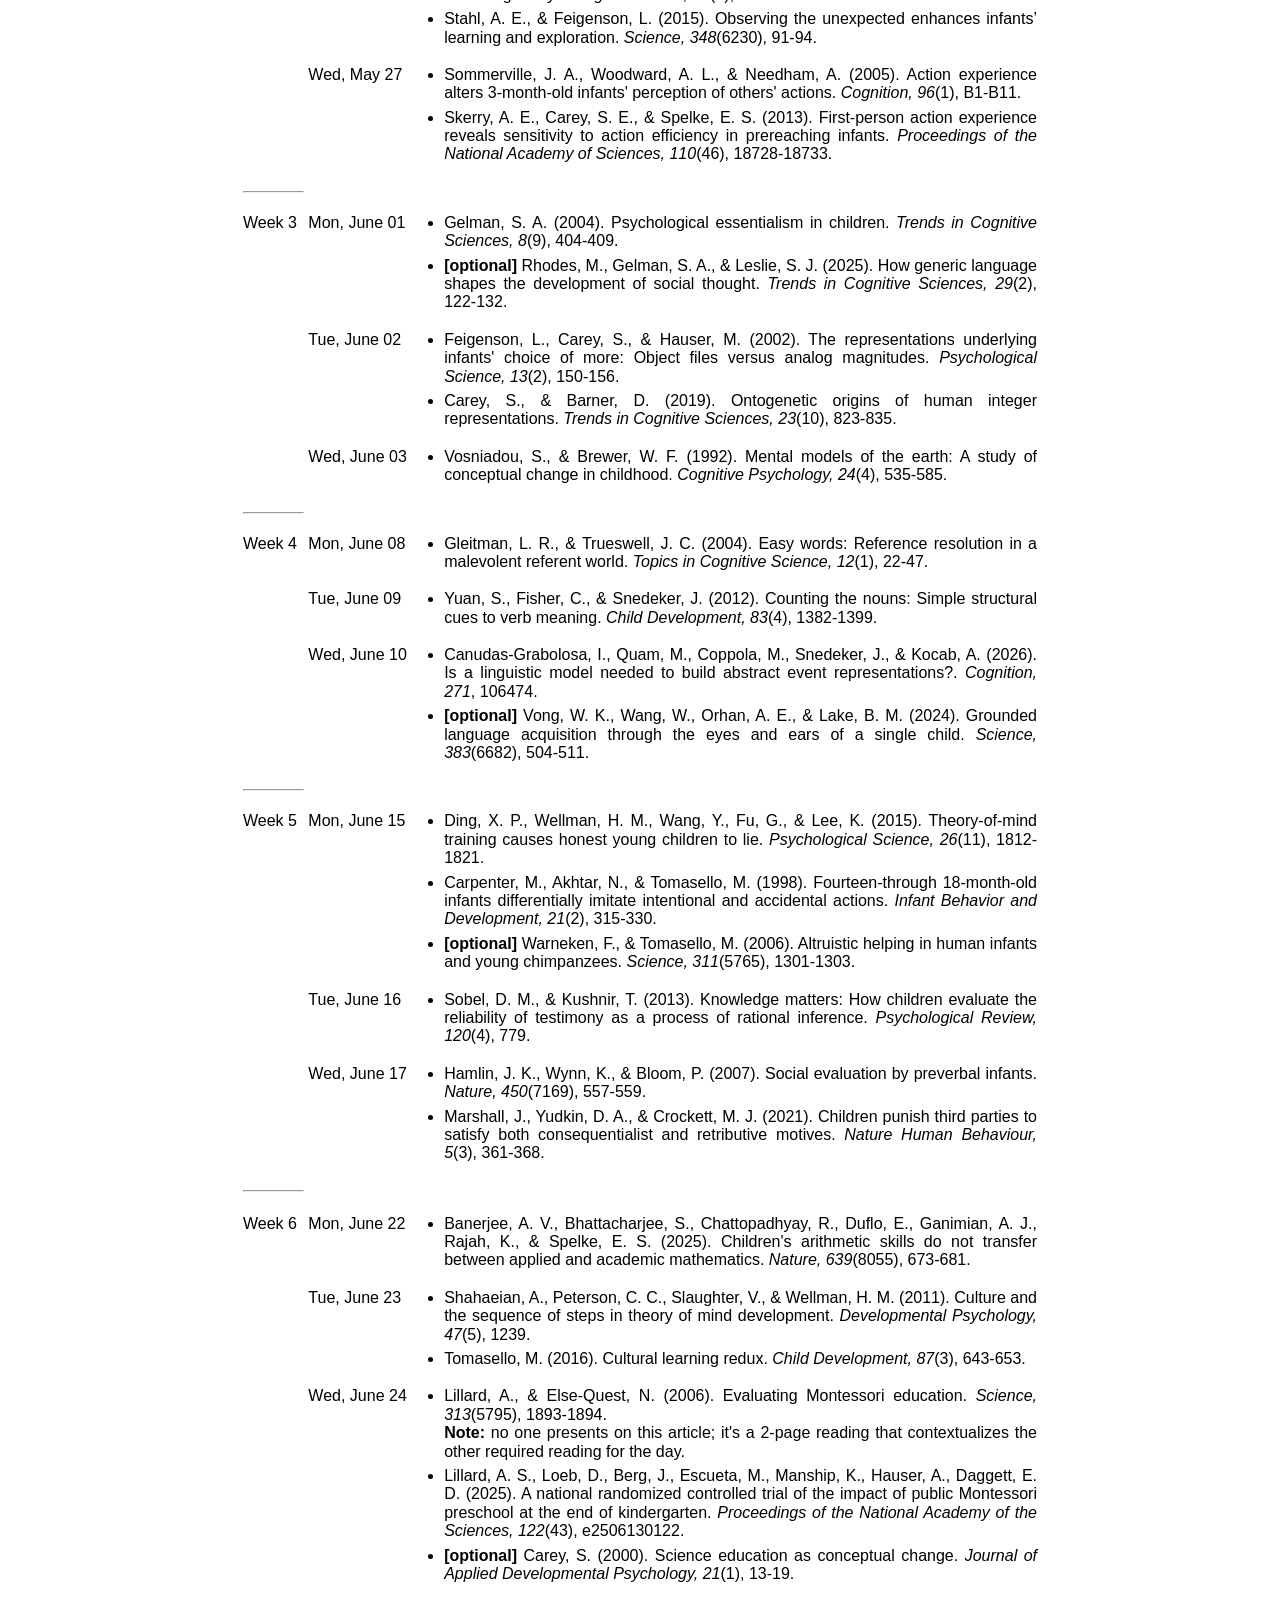
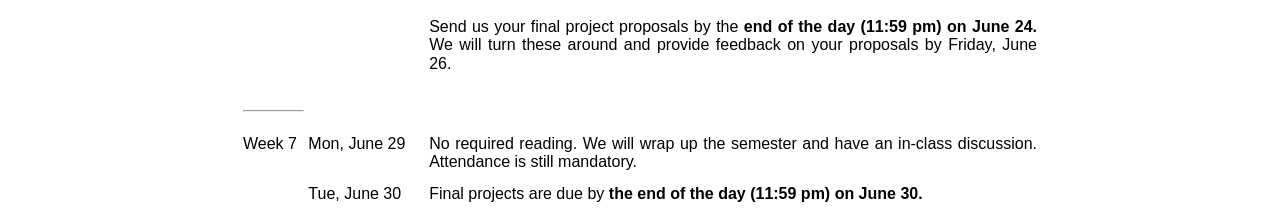
==== commit f07a1969: "updated index.html" ====
--- a/index.html
+++ b/index.html
@@ -165,7 +165,7 @@
     </p>
 
     <p>
-      A rubric for the final presentations is linked <a href="./pages/final project rubric.pdf">here</a>.
+      A rubric for the final projects is linked <a href="./pages/final project rubric.pdf">here</a>.
     </p>
 
     <p>
